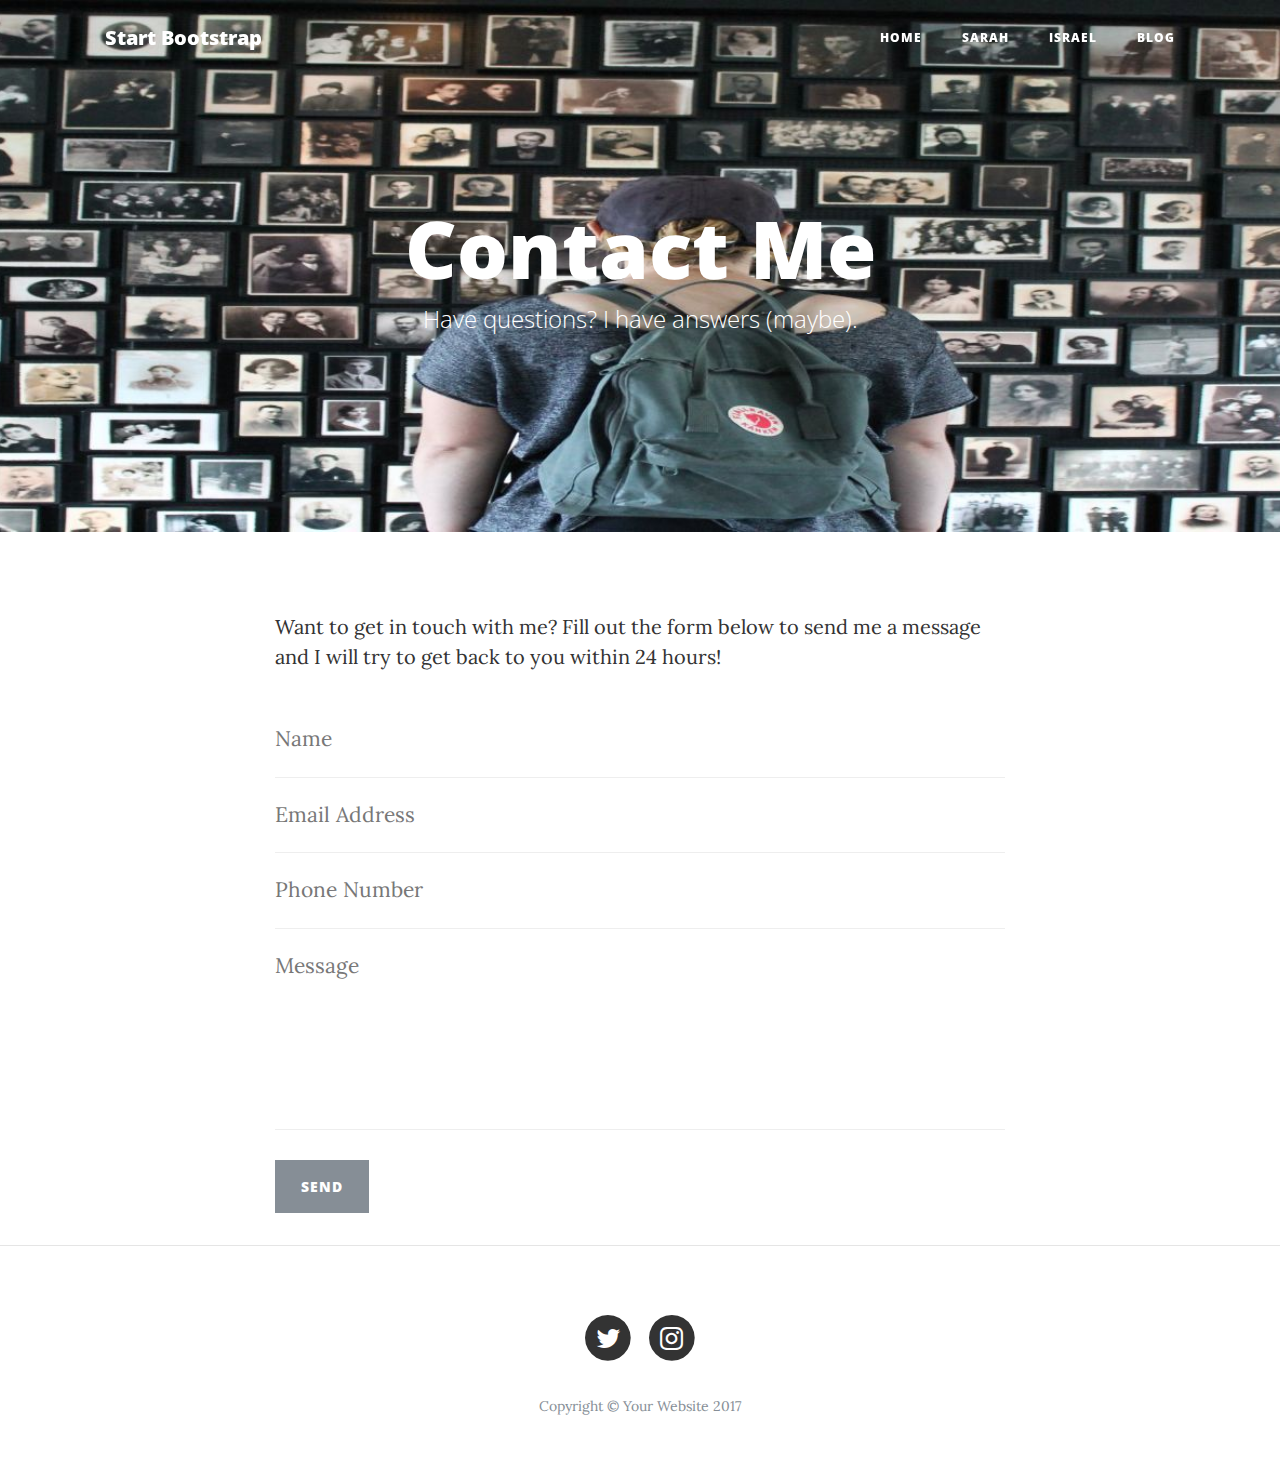
==== blog.html @ 0ae0597a "Update blog.html" ====
<!DOCTYPE html>
<html lang="en">

  <head>

    <meta charset="utf-8">
    <meta name="viewport" content="width=device-width, initial-scale=1, shrink-to-fit=no">
    <meta name="description" content="">
    <meta name="author" content="">

    <title>Blog</title>

    <!-- Bootstrap core CSS -->
    <link href="vendor/bootstrap/css/bootstrap.min.css" rel="stylesheet">

    <!-- Custom fonts for this template -->
    <link href="vendor/font-awesome/css/font-awesome.min.css" rel="stylesheet" type="text/css">
    <link href='https://fonts.googleapis.com/css?family=Lora:400,700,400italic,700italic' rel='stylesheet' type='text/css'>
    <link href='https://fonts.googleapis.com/css?family=Open+Sans:300italic,400italic,600italic,700italic,800italic,400,300,600,700,800' rel='stylesheet' type='text/css'>

    <!-- Custom styles for this template -->
    <link href="css/clean-blog.min.css" rel="stylesheet">

  </head>

  <body>

    <!-- Navigation -->
    <nav class="navbar navbar-expand-lg navbar-light fixed-top" id="mainNav">
      <div class="container">
        <a class="navbar-brand" href="index.html">Start Bootstrap</a>
        <button class="navbar-toggler navbar-toggler-right" type="button" data-toggle="collapse" data-target="#navbarResponsive" aria-controls="navbarResponsive" aria-expanded="false" aria-label="Toggle navigation">
          Menu
          <i class="fa fa-bars"></i>
        </button>
        <div class="collapse navbar-collapse" id="navbarResponsive">
          <ul class="navbar-nav ml-auto">
            <li class="nav-item">
              <a class="nav-link" href="index.html">Home</a>
            </li>
            <li class="nav-item">
              <a class="nav-link" href="sarah.html">Sarah</a>
            </li>
            <li class="nav-item">
              <a class="nav-link" href="israel.html">Israel</a>
            </li>
            <li class="nav-item">
              <a class="nav-link" href="blog.html">Blog</a>
            </li>
          </ul>
        </div>
      </div>
    </nav>

    <!-- Page Header -->
    <header class="masthead" style="background-image: url('img/wallofnames1.jpg')">
      <div class="container">
        <div class="row">
          <div class="col-lg-8 col-md-10 mx-auto">
            <div class="page-heading">
              <h1>Contact Me</h1>
              <span class="subheading">Have questions? I have answers (maybe).</span>
            </div>
          </div>
        </div>
      </div>
    </header>

    <!-- Main Content -->
    <div class="container">
      <div class="row">
        <div class="col-lg-8 col-md-10 mx-auto">
          <p>Want to get in touch with me? Fill out the form below to send me a message and I will try to get back to you within 24 hours!</p>
          <!-- Contact Form - Enter your email address on line 19 of the mail/contact_me.php file to make this form work. -->
          <!-- WARNING: Some web hosts do not allow emails to be sent through forms to common mail hosts like Gmail or Yahoo. It's recommended that you use a private domain email address! -->
          <!-- NOTE: To use the contact form, your site must be on a live web host with PHP! The form will not work locally! -->
          <form name="sentMessage" id="contactForm" novalidate>
            <div class="control-group">
              <div class="form-group floating-label-form-group controls">
                <label>Name</label>
                <input type="text" class="form-control" placeholder="Name" id="name" required data-validation-required-message="Please enter your name.">
                <p class="help-block text-danger"></p>
              </div>
            </div>
            <div class="control-group">
              <div class="form-group floating-label-form-group controls">
                <label>Email Address</label>
                <input type="email" class="form-control" placeholder="Email Address" id="email" required data-validation-required-message="Please enter your email address.">
                <p class="help-block text-danger"></p>
              </div>
            </div>
            <div class="control-group">
              <div class="form-group col-xs-12 floating-label-form-group controls">
                <label>Phone Number</label>
                <input type="tel" class="form-control" placeholder="Phone Number" id="phone" required data-validation-required-message="Please enter your phone number.">
                <p class="help-block text-danger"></p>
              </div>
            </div>
            <div class="control-group">
              <div class="form-group floating-label-form-group controls">
                <label>Message</label>
                <textarea rows="5" class="form-control" placeholder="Message" id="message" required data-validation-required-message="Please enter a message."></textarea>
                <p class="help-block text-danger"></p>
              </div>
            </div>
            <br>
            <div id="success"></div>
            <div class="form-group">
              <button type="submit" class="btn btn-secondary" id="sendMessageButton">Send</button>
            </div>
          </form>
        </div>
      </div>
    </div>

    <hr>

    <!-- Footer -->
    <footer>
      <div class="container">
        <div class="row">
          <div class="col-lg-8 col-md-10 mx-auto">
            <ul class="list-inline text-center">
              <li class="list-inline-item">
                <a href="https://twitter.com/mar3west">
                  <span class="fa-stack fa-lg">
                    <i class="fa fa-circle fa-stack-2x"></i>
                    <i class="fa fa-twitter fa-stack-1x fa-inverse"></i>
                  </span>
                </a>
              </li>

              <li class="list-inline-item">
                <a href="https://www.instagram.com/tamaranth485/?hl=en">
                  <span class="fa-stack fa-lg">
                    <i class="fa fa-circle fa-stack-2x"></i>
                    <i class="fa fa-instagram fa-stack-1x fa-inverse"></i>
</span>
                </a>
              </li>
            </ul>
            <p class="copyright text-muted">Copyright &copy; Your Website 2017</p>
          </div>
        </div>
      </div>
    </footer>

    <!-- Bootstrap core JavaScript -->
    <script src="vendor/jquery/jquery.min.js"></script>
    <script src="vendor/bootstrap/js/bootstrap.bundle.min.js"></script>

    <!-- Contact Form JavaScript -->
    <script src="js/jqBootstrapValidation.js"></script>
    <script src="js/contact_me.js"></script>

    <!-- Custom scripts for this template -->
    <script src="js/clean-blog.min.js"></script>

  </body>

</html>
---- css/clean-blog.min.css ----
/*!
 * Start Bootstrap - Clean Blog v4.0.0-beta.2 (https://startbootstrap.com/template-overviews/clean-blog)
 * Copyright 2013-2017 Start Bootstrap
 * Licensed under MIT (https://github.com/BlackrockDigital/startbootstrap-clean-blog/blob/master/LICENSE)
 */body{font-size:20px;color:#333;font-family:Lora,'Times New Roman',serif}p{line-height:1.5;margin:30px 0}p a{text-decoration:underline}h1,h2,h3,h4,h5,h6{font-weight:800;font-family:'Open Sans','Helvetica Neue',Helvetica,Arial,sans-serif}a{color:#333;-webkit-transition:all .2s;-moz-transition:all .2s;transition:all .2s}a:focus,a:hover{color:#0085a1}a img:focus,a img:hover{cursor:zoom-in}blockquote{font-style:italic;color:#777}.section-heading{font-size:36px;font-weight:700;margin-top:60px}.caption{font-size:14px;font-style:italic;display:block;margin:0;padding:10px;text-align:center;border-bottom-right-radius:5px;border-bottom-left-radius:5px}::-moz-selection{color:#fff;background:#0085a1;text-shadow:none}::selection{color:#fff;background:#0085a1;text-shadow:none}img::selection{color:#fff;background:0 0}img::-moz-selection{color:#fff;background:0 0}body{-webkit-tap-highlight-color:#0085a1}#mainNav{position:absolute;border-bottom:1px solid #eee;background-color:#fff;font-family:'Open Sans','Helvetica Neue',Helvetica,Arial,sans-serif}#mainNav .navbar-brand{font-weight:800;color:#777}#mainNav .navbar-toggler{font-size:12px;font-weight:800;padding:13px;text-transform:uppercase;color:#777}#mainNav .navbar-nav>li.nav-item>a{font-size:12px;font-weight:800;letter-spacing:1px;text-transform:uppercase}@media only screen and (min-width:992px){#mainNav{border-bottom:1px solid transparent;background:0 0}#mainNav .navbar-brand{padding:15px 20px;color:#fff}#mainNav .navbar-brand:focus,#mainNav .navbar-brand:hover{color:rgba(255,255,255,.8)}#mainNav .navbar-nav>li.nav-item>a{padding:15px 20px;color:#fff}#mainNav .navbar-nav>li.nav-item>a:focus,#mainNav .navbar-nav>li.nav-item>a:hover{color:rgba(255,255,255,.8)}}@media only screen and (min-width:1170px){#mainNav{-webkit-transition:background-color .2s;-moz-transition:background-color .2s;transition:background-color .2s;-webkit-transform:translate3d(0,0,0);-moz-transform:translate3d(0,0,0);-ms-transform:translate3d(0,0,0);-o-transform:translate3d(0,0,0);transform:translate3d(0,0,0);-webkit-backface-visibility:hidden}#mainNav.is-fixed{position:fixed;top:-77px;-webkit-transition:-webkit-transform .2s;-moz-transition:-moz-transform .2s;transition:transform .2s;border-bottom:1px solid #fff;background-color:rgba(255,255,255,.9)}#mainNav.is-fixed .navbar-brand{color:#333}#mainNav.is-fixed .navbar-brand:focus,#mainNav.is-fixed .navbar-brand:hover{color:#0085a1}#mainNav.is-fixed .navbar-nav>li.nav-item>a{color:#333}#mainNav.is-fixed .navbar-nav>li.nav-item>a:focus,#mainNav.is-fixed .navbar-nav>li.nav-item>a:hover{color:#0085a1}#mainNav.is-visible{-webkit-transform:translate3d(0,100%,0);-moz-transform:translate3d(0,100%,0);-ms-transform:translate3d(0,100%,0);-o-transform:translate3d(0,100%,0);transform:translate3d(0,100%,0)}}header.masthead{margin-bottom:50px;background:no-repeat center center;background-color:#777;background-attachment:scroll;-webkit-background-size:cover;-moz-background-size:cover;-o-background-size:cover;background-size:cover}header.masthead .page-heading,header.masthead .post-heading,header.masthead .site-heading{padding:200px 0 150px;color:#fff}@media only screen and (min-width:768px){header.masthead .page-heading,header.masthead .post-heading,header.masthead .site-heading{padding:200px 0}}header.masthead .page-heading,header.masthead .site-heading{text-align:center}header.masthead .page-heading h1,header.masthead .site-heading h1{font-size:50px;margin-top:0}header.masthead .page-heading .subheading,header.masthead .site-heading .subheading{font-size:24px;font-weight:300;line-height:1.1;display:block;margin:10px 0 0;font-family:'Open Sans','Helvetica Neue',Helvetica,Arial,sans-serif}@media only screen and (min-width:768px){header.masthead .page-heading h1,header.masthead .site-heading h1{font-size:80px}}header.masthead .post-heading h1{font-size:35px}header.masthead .post-heading .meta,header.masthead .post-heading .subheading{line-height:1.1;display:block}header.masthead .post-heading .subheading{font-size:24px;font-weight:600;margin:10px 0 30px;font-family:'Open Sans','Helvetica Neue',Helvetica,Arial,sans-serif}header.masthead .post-heading .meta{font-size:20px;font-weight:300;font-style:italic;font-family:Lora,'Times New Roman',serif}header.masthead .post-heading .meta a{color:#fff}@media only screen and (min-width:768px){header.masthead .post-heading h1{font-size:55px}header.masthead .post-heading .subheading{font-size:30px}}.post-preview>a{color:#333}.post-preview>a:focus,.post-preview>a:hover{text-decoration:none;color:#0085a1}.post-preview>a>.post-title{font-size:30px;margin-top:30px;margin-bottom:10px}.post-preview>a>.post-subtitle{font-weight:300;margin:0 0 10px}.post-preview>.post-meta{font-size:18px;font-style:italic;margin-top:0;color:#777}.post-preview>.post-meta>a{text-decoration:none;color:#333}.post-preview>.post-meta>a:focus,.post-preview>.post-meta>a:hover{text-decoration:underline;color:#0085a1}@media only screen and (min-width:768px){.post-preview>a>.post-title{font-size:36px}}.floating-label-form-group{font-size:14px;position:relative;margin-bottom:0;padding-bottom:.5em;border-bottom:1px solid #eee}.floating-label-form-group input,.floating-label-form-group textarea{font-size:1.5em;position:relative;z-index:1;padding:0;resize:none;border:none;border-radius:0;background:0 0;box-shadow:none!important;font-family:Lora,'Times New Roman',serif}.floating-label-form-group input::-webkit-input-placeholder,.floating-label-form-group textarea::-webkit-input-placeholder{color:#777;font-family:Lora,'Times New Roman',serif}.floating-label-form-group label{font-size:.85em;line-height:1.764705882em;position:relative;z-index:0;top:2em;display:block;margin:0;-webkit-transition:top .3s ease,opacity .3s ease;-moz-transition:top .3s ease,opacity .3s ease;-ms-transition:top .3s ease,opacity .3s ease;transition:top .3s ease,opacity .3s ease;vertical-align:middle;vertical-align:baseline;opacity:0}.floating-label-form-group .help-block{margin:15px 0}.floating-label-form-group-with-value label{top:0;opacity:1}.floating-label-form-group-with-focus label{color:#0085a1}form .form-group:first-child .floating-label-form-group{border-top:1px solid #eee}footer{padding:50px 0 65px}footer .list-inline{margin:0;padding:0}footer .copyright{font-size:14px;margin-bottom:0;text-align:center}.btn{font-size:14px;font-weight:800;padding:15px 25px;letter-spacing:1px;text-transform:uppercase;border-radius:0;font-family:'Open Sans','Helvetica Neue',Helvetica,Arial,sans-serif}.btn-primary{color:#fff;border-color:#0085a1;background-color:#0085a1}.btn-primary.focus,.btn-primary:focus{color:#fff;border-color:#001c22;background-color:#005b6e}.btn-primary:hover{color:#fff;border-color:#005264;background-color:#005b6e}.btn-primary.active,.btn-primary:active,.open>.btn-primary.dropdown-toggle{color:#fff;border-color:#005264;background-color:#005b6e}.btn-primary.active.focus,.btn-primary.active:focus,.btn-primary.active:hover,.btn-primary:active.focus,.btn-primary:active:focus,.btn-primary:active:hover,.open>.btn-primary.dropdown-toggle.focus,.open>.btn-primary.dropdown-toggle:focus,.open>.btn-primary.dropdown-toggle:hover{color:#fff;border-color:#001c22;background-color:#003d4a}.btn-primary.active,.btn-primary:active,.open>.btn-primary.dropdown-toggle{background-image:none}.btn-primary.disabled.focus,.btn-primary.disabled:focus,.btn-primary.disabled:hover,.btn-primary[disabled].focus,.btn-primary[disabled]:focus,.btn-primary[disabled]:hover,fieldset[disabled] .btn-primary.focus,fieldset[disabled] .btn-primary:focus,fieldset[disabled] .btn-primary:hover{border-color:#0085a1;background-color:#0085a1}.btn-primary .badge{color:#0085a1;background-color:#fff}.btn-lg{font-size:16px;padding:25px 35px}.btn-default:focus,.btn-default:hover{color:#fff;border:1px solid #0085a1;background-color:#0085a1}
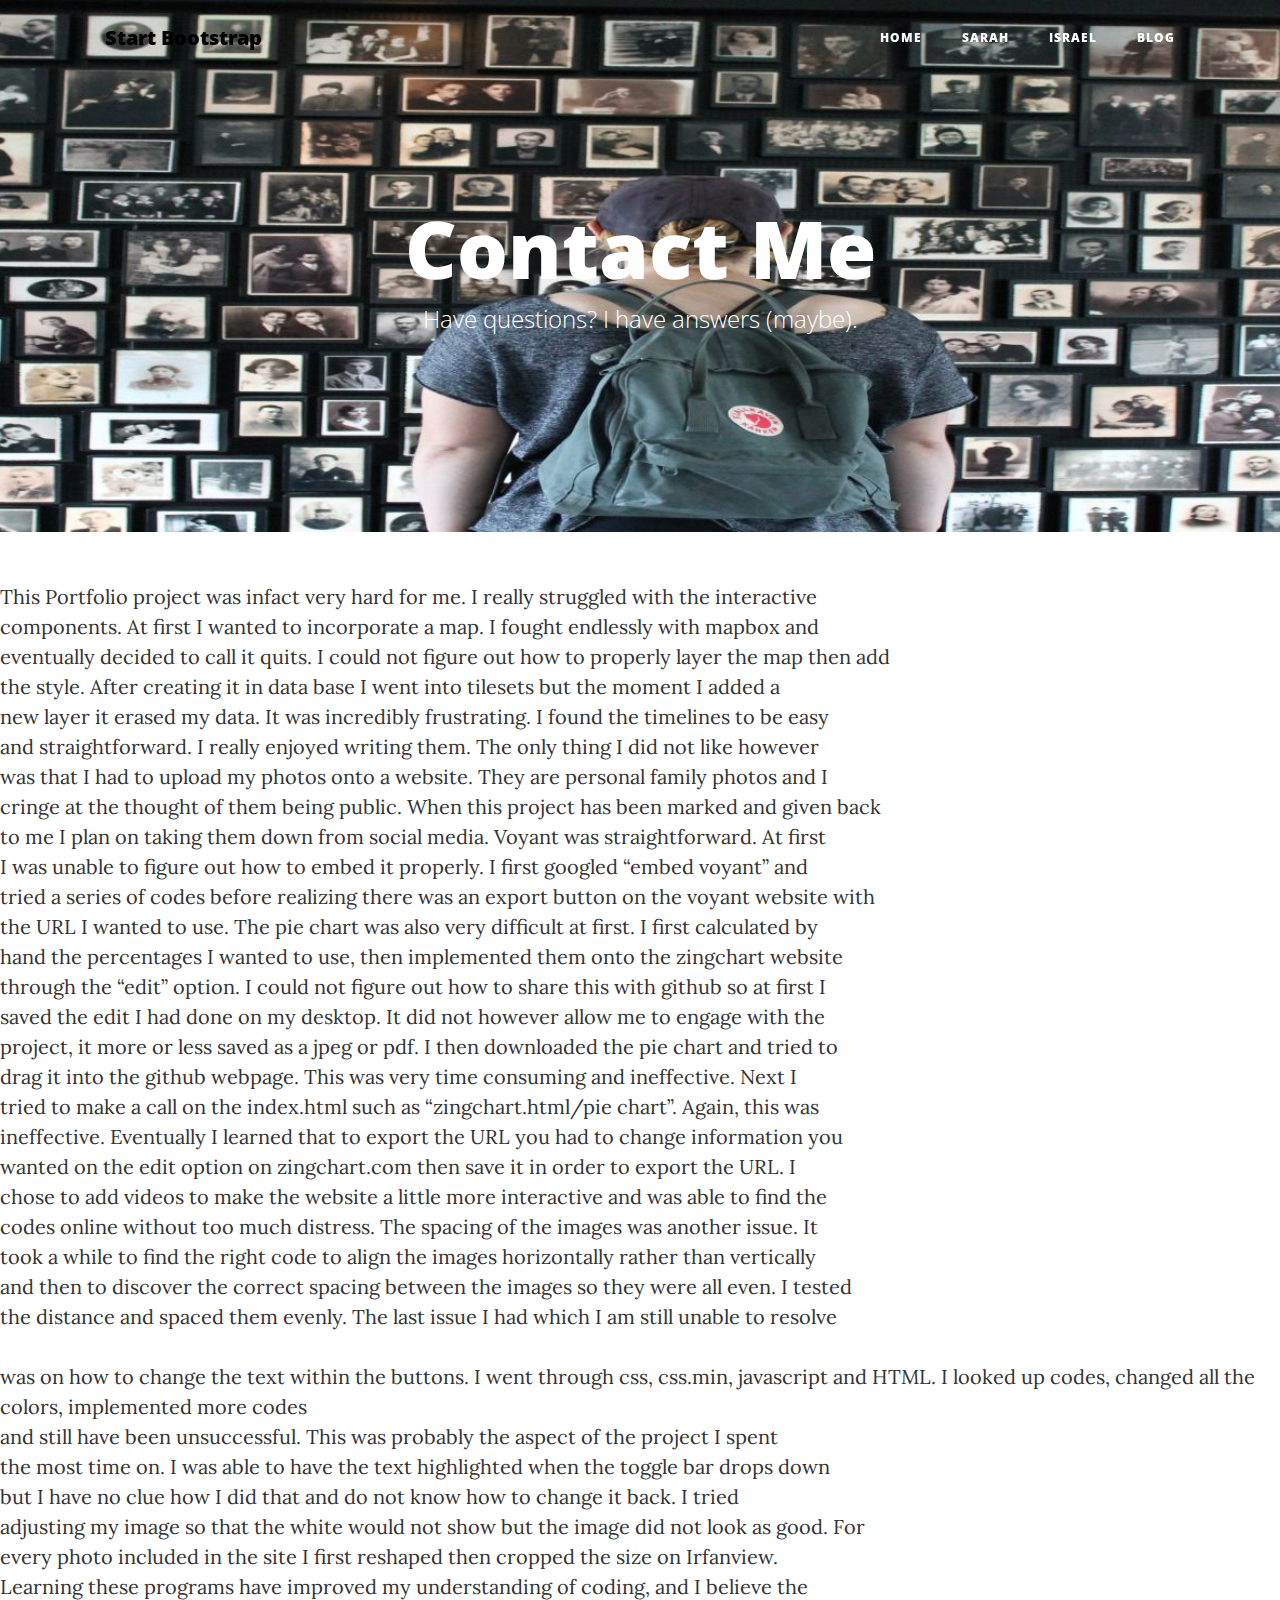
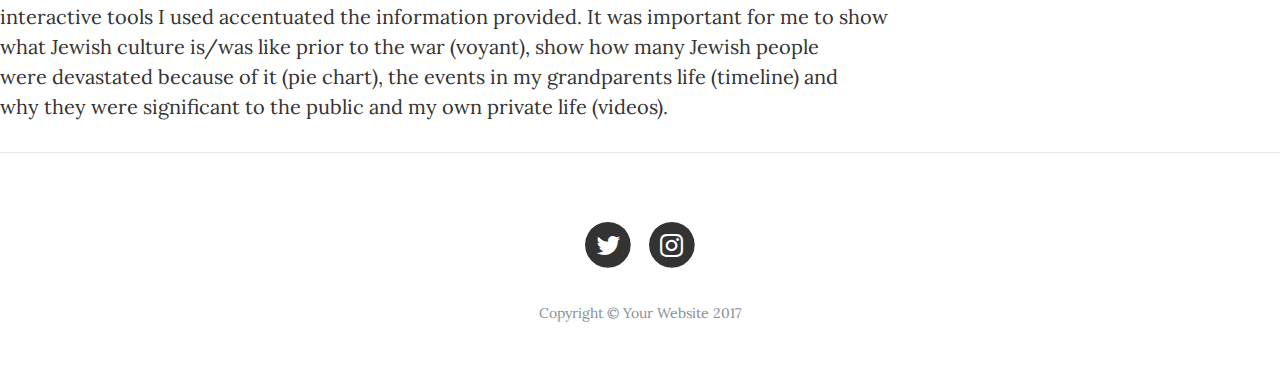
==== commit ae9e98c7: "Update blog.html" ====
--- a/blog.html
+++ b/blog.html
@@ -67,52 +67,9 @@
     </header>
 
     <!-- Main Content -->
-    <div class="container">
-      <div class="row">
-        <div class="col-lg-8 col-md-10 mx-auto">
-          <p>Want to get in touch with me? Fill out the form below to send me a message and I will try to get back to you within 24 hours!</p>
-          <!-- Contact Form - Enter your email address on line 19 of the mail/contact_me.php file to make this form work. -->
-          <!-- WARNING: Some web hosts do not allow emails to be sent through forms to common mail hosts like Gmail or Yahoo. It's recommended that you use a private domain email address! -->
-          <!-- NOTE: To use the contact form, your site must be on a live web host with PHP! The form will not work locally! -->
-          <form name="sentMessage" id="contactForm" novalidate>
-            <div class="control-group">
-              <div class="form-group floating-label-form-group controls">
-                <label>Name</label>
-                <input type="text" class="form-control" placeholder="Name" id="name" required data-validation-required-message="Please enter your name.">
-                <p class="help-block text-danger"></p>
-              </div>
-            </div>
-            <div class="control-group">
-              <div class="form-group floating-label-form-group controls">
-                <label>Email Address</label>
-                <input type="email" class="form-control" placeholder="Email Address" id="email" required data-validation-required-message="Please enter your email address.">
-                <p class="help-block text-danger"></p>
-              </div>
-            </div>
-            <div class="control-group">
-              <div class="form-group col-xs-12 floating-label-form-group controls">
-                <label>Phone Number</label>
-                <input type="tel" class="form-control" placeholder="Phone Number" id="phone" required data-validation-required-message="Please enter your phone number.">
-                <p class="help-block text-danger"></p>
-              </div>
-            </div>
-            <div class="control-group">
-              <div class="form-group floating-label-form-group controls">
-                <label>Message</label>
-                <textarea rows="5" class="form-control" placeholder="Message" id="message" required data-validation-required-message="Please enter a message."></textarea>
-                <p class="help-block text-danger"></p>
-              </div>
-            </div>
-            <br>
-            <div id="success"></div>
-            <div class="form-group">
-              <button type="submit" class="btn btn-secondary" id="sendMessageButton">Send</button>
-            </div>
-          </form>
-        </div>
-      </div>
-    </div>
-
+    <p font style=”calibri;text-align:center”> 
+This Portfolio project was infact very hard for me. I really struggled with the interactive<br /> components. At first I wanted to incorporate a map. I fought endlessly with mapbox and<br /> eventually decided to call it quits. I could not figure out how to properly layer the map then add<br /> the style. After creating it in data base I went into tilesets but the moment I added a <br />new layer it erased my data. It was incredibly frustrating. I found the timelines to be easy <br />and straightforward. I really enjoyed writing them. The only thing I did not like however<br /> was that I had to upload my photos onto a website. They are personal family photos and I <br />cringe at the thought of them being public. When this project has been marked and given back <br />to me I plan on taking them down from social media. Voyant was straightforward. At first <br />I was unable to figure out how to embed it properly. I first googled “embed voyant” and<br /> tried a series of codes before realizing there was an export button on the voyant website with <br />the URL I wanted to use. The pie chart was also very difficult at first. I first calculated by <br />hand the percentages I wanted to use, then implemented them onto the zingchart website <br />through the “edit” option. I could not figure out how to share this with github so at first I <br />saved the edit I had done on my desktop. It did not however allow me to engage with the <br />project, it more or less saved as a jpeg or pdf. I then downloaded the pie chart and tried to<br /> drag it into the github webpage. This was very time consuming and ineffective. Next I <br />tried to make a call on the index.html such as “zingchart.html/pie chart”. Again, this was <br />ineffective. Eventually I learned that to export the URL you had to change information you<br /> wanted on the edit option on zingchart.com then save it in order to export the URL. I <br />chose to add videos to make the website a little more interactive and was able to find the <br />codes online without too much distress. The spacing of the images was another issue. It <br />took a while to find the right code to align the images horizontally rather than vertically<br /> and then to discover the correct spacing between the images so they were all even. I tested <br />the distance and spaced them evenly. The last issue I had which I am still unable to resolve<br /><br /> was on how to change the text within the buttons. I went through css, css.min, javascript and HTML. I looked up codes, changed all the colors, implemented more codes<br /> and still have been unsuccessful. This was probably the aspect of the project I spent <br />the most time on. I was able to have the text highlighted when the toggle bar drops down<br /> but I have no clue how I did that and do not know how to change it back. I tried<br /> adjusting my image so that the white would not show but the image did not look as good. For <br />every photo included in the site I first reshaped then cropped the size on Irfanview. <br />Learning these programs have improved my understanding of coding, and I believe the <br />interactive tools I used accentuated the information provided. It was important for me to show <br />what Jewish culture is/was like prior to the war (voyant), show how many Jewish people <br />were devastated because of it (pie chart), the events in my grandparents life (timeline) and <br />why they were significant to the public and my own private life (videos). 
+    </p>
     <hr>
 
     <!-- Footer -->
--- a/css/clean-blog.min.css
+++ b/css/clean-blog.min.css
@@ -2,4 +2,56 @@
  * Start Bootstrap - Clean Blog v4.0.0-beta.2 (https://startbootstrap.com/template-overviews/clean-blog)
  * Copyright 2013-2017 Start Bootstrap
  * Licensed under MIT (https://github.com/BlackrockDigital/startbootstrap-clean-blog/blob/master/LICENSE)
- */body{font-size:20px;color:#333;font-family:Lora,'Times New Roman',serif}p{line-height:1.5;margin:30px 0}p a{text-decoration:underline}h1,h2,h3,h4,h5,h6{font-weight:800;font-family:'Open Sans','Helvetica Neue',Helvetica,Arial,sans-serif}a{color:#333;-webkit-transition:all .2s;-moz-transition:all .2s;transition:all .2s}a:focus,a:hover{color:#0085a1}a img:focus,a img:hover{cursor:zoom-in}blockquote{font-style:italic;color:#777}.section-heading{font-size:36px;font-weight:700;margin-top:60px}.caption{font-size:14px;font-style:italic;display:block;margin:0;padding:10px;text-align:center;border-bottom-right-radius:5px;border-bottom-left-radius:5px}::-moz-selection{color:#fff;background:#0085a1;text-shadow:none}::selection{color:#fff;background:#0085a1;text-shadow:none}img::selection{color:#fff;background:0 0}img::-moz-selection{color:#fff;background:0 0}body{-webkit-tap-highlight-color:#0085a1}#mainNav{position:absolute;border-bottom:1px solid #eee;background-color:#fff;font-family:'Open Sans','Helvetica Neue',Helvetica,Arial,sans-serif}#mainNav .navbar-brand{font-weight:800;color:#777}#mainNav .navbar-toggler{font-size:12px;font-weight:800;padding:13px;text-transform:uppercase;color:#777}#mainNav .navbar-nav>li.nav-item>a{font-size:12px;font-weight:800;letter-spacing:1px;text-transform:uppercase}@media only screen and (min-width:992px){#mainNav{border-bottom:1px solid transparent;background:0 0}#mainNav .navbar-brand{padding:15px 20px;color:#fff}#mainNav .navbar-brand:focus,#mainNav .navbar-brand:hover{color:rgba(255,255,255,.8)}#mainNav .navbar-nav>li.nav-item>a{padding:15px 20px;color:#fff}#mainNav .navbar-nav>li.nav-item>a:focus,#mainNav .navbar-nav>li.nav-item>a:hover{color:rgba(255,255,255,.8)}}@media only screen and (min-width:1170px){#mainNav{-webkit-transition:background-color .2s;-moz-transition:background-color .2s;transition:background-color .2s;-webkit-transform:translate3d(0,0,0);-moz-transform:translate3d(0,0,0);-ms-transform:translate3d(0,0,0);-o-transform:translate3d(0,0,0);transform:translate3d(0,0,0);-webkit-backface-visibility:hidden}#mainNav.is-fixed{position:fixed;top:-77px;-webkit-transition:-webkit-transform .2s;-moz-transition:-moz-transform .2s;transition:transform .2s;border-bottom:1px solid #fff;background-color:rgba(255,255,255,.9)}#mainNav.is-fixed .navbar-brand{color:#333}#mainNav.is-fixed .navbar-brand:focus,#mainNav.is-fixed .navbar-brand:hover{color:#0085a1}#mainNav.is-fixed .navbar-nav>li.nav-item>a{color:#333}#mainNav.is-fixed .navbar-nav>li.nav-item>a:focus,#mainNav.is-fixed .navbar-nav>li.nav-item>a:hover{color:#0085a1}#mainNav.is-visible{-webkit-transform:translate3d(0,100%,0);-moz-transform:translate3d(0,100%,0);-ms-transform:translate3d(0,100%,0);-o-transform:translate3d(0,100%,0);transform:translate3d(0,100%,0)}}header.masthead{margin-bottom:50px;background:no-repeat center center;background-color:#777;background-attachment:scroll;-webkit-background-size:cover;-moz-background-size:cover;-o-background-size:cover;background-size:cover}header.masthead .page-heading,header.masthead .post-heading,header.masthead .site-heading{padding:200px 0 150px;color:#fff}@media only screen and (min-width:768px){header.masthead .page-heading,header.masthead .post-heading,header.masthead .site-heading{padding:200px 0}}header.masthead .page-heading,header.masthead .site-heading{text-align:center}header.masthead .page-heading h1,header.masthead .site-heading h1{font-size:50px;margin-top:0}header.masthead .page-heading .subheading,header.masthead .site-heading .subheading{font-size:24px;font-weight:300;line-height:1.1;display:block;margin:10px 0 0;font-family:'Open Sans','Helvetica Neue',Helvetica,Arial,sans-serif}@media only screen and (min-width:768px){header.masthead .page-heading h1,header.masthead .site-heading h1{font-size:80px}}header.masthead .post-heading h1{font-size:35px}header.masthead .post-heading .meta,header.masthead .post-heading .subheading{line-height:1.1;display:block}header.masthead .post-heading .subheading{font-size:24px;font-weight:600;margin:10px 0 30px;font-family:'Open Sans','Helvetica Neue',Helvetica,Arial,sans-serif}header.masthead .post-heading .meta{font-size:20px;font-weight:300;font-style:italic;font-family:Lora,'Times New Roman',serif}header.masthead .post-heading .meta a{color:#fff}@media only screen and (min-width:768px){header.masthead .post-heading h1{font-size:55px}header.masthead .post-heading .subheading{font-size:30px}}.post-preview>a{color:#333}.post-preview>a:focus,.post-preview>a:hover{text-decoration:none;color:#0085a1}.post-preview>a>.post-title{font-size:30px;margin-top:30px;margin-bottom:10px}.post-preview>a>.post-subtitle{font-weight:300;margin:0 0 10px}.post-preview>.post-meta{font-size:18px;font-style:italic;margin-top:0;color:#777}.post-preview>.post-meta>a{text-decoration:none;color:#333}.post-preview>.post-meta>a:focus,.post-preview>.post-meta>a:hover{text-decoration:underline;color:#0085a1}@media only screen and (min-width:768px){.post-preview>a>.post-title{font-size:36px}}.floating-label-form-group{font-size:14px;position:relative;margin-bottom:0;padding-bottom:.5em;border-bottom:1px solid #eee}.floating-label-form-group input,.floating-label-form-group textarea{font-size:1.5em;position:relative;z-index:1;padding:0;resize:none;border:none;border-radius:0;background:0 0;box-shadow:none!important;font-family:Lora,'Times New Roman',serif}.floating-label-form-group input::-webkit-input-placeholder,.floating-label-form-group textarea::-webkit-input-placeholder{color:#777;font-family:Lora,'Times New Roman',serif}.floating-label-form-group label{font-size:.85em;line-height:1.764705882em;position:relative;z-index:0;top:2em;display:block;margin:0;-webkit-transition:top .3s ease,opacity .3s ease;-moz-transition:top .3s ease,opacity .3s ease;-ms-transition:top .3s ease,opacity .3s ease;transition:top .3s ease,opacity .3s ease;vertical-align:middle;vertical-align:baseline;opacity:0}.floating-label-form-group .help-block{margin:15px 0}.floating-label-form-group-with-value label{top:0;opacity:1}.floating-label-form-group-with-focus label{color:#0085a1}form .form-group:first-child .floating-label-form-group{border-top:1px solid #eee}footer{padding:50px 0 65px}footer .list-inline{margin:0;padding:0}footer .copyright{font-size:14px;margin-bottom:0;text-align:center}.btn{font-size:14px;font-weight:800;padding:15px 25px;letter-spacing:1px;text-transform:uppercase;border-radius:0;font-family:'Open Sans','Helvetica Neue',Helvetica,Arial,sans-serif}.btn-primary{color:#fff;border-color:#0085a1;background-color:#0085a1}.btn-primary.focus,.btn-primary:focus{color:#fff;border-color:#001c22;background-color:#005b6e}.btn-primary:hover{color:#fff;border-color:#005264;background-color:#005b6e}.btn-primary.active,.btn-primary:active,.open>.btn-primary.dropdown-toggle{color:#fff;border-color:#005264;background-color:#005b6e}.btn-primary.active.focus,.btn-primary.active:focus,.btn-primary.active:hover,.btn-primary:active.focus,.btn-primary:active:focus,.btn-primary:active:hover,.open>.btn-primary.dropdown-toggle.focus,.open>.btn-primary.dropdown-toggle:focus,.open>.btn-primary.dropdown-toggle:hover{color:#fff;border-color:#001c22;background-color:#003d4a}.btn-primary.active,.btn-primary:active,.open>.btn-primary.dropdown-toggle{background-image:none}.btn-primary.disabled.focus,.btn-primary.disabled:focus,.btn-primary.disabled:hover,.btn-primary[disabled].focus,.btn-primary[disabled]:focus,.btn-primary[disabled]:hover,fieldset[disabled] .btn-primary.focus,fieldset[disabled] .btn-primary:focus,fieldset[disabled] .btn-primary:hover{border-color:#0085a1;background-color:#0085a1}.btn-primary .badge{color:#0085a1;background-color:#fff}.btn-lg{font-size:16px;padding:25px 35px}.btn-default:focus,.btn-default:hover{color:#fff;border:1px solid #0085a1;background-color:#0085a1}
+ */body{font-size:20px;color:#333;font-family:Lora,'Times New Roman',serif}
+p{line-height:1.5;margin:30px 0}
+p a{text-decoration:underline}h1,h2,h3,h4,h5,h6{font-weight:800;font-family:'Open Sans','Helvetica Neue',Helvetica,Arial,sans-serif}
+a{color:#333;-webkit-transition:all .2s;-moz-transition:all .2s;transition:all .2s}
+a:focus,a:hover{color:black}a img:focus,a img:hover{cursor:zoom-in}blockquote{font-style:italic;color:#777}
+.section-heading{font-size:36px;font-weight:700;margin-top:60px}
+.caption{font-size:14px;font-style:italic;display:block;margin:0;padding:10px;text-align:center;border-bottom-right-radius:5px;border-bottom-left-radius:5px}
+::-moz-selection{color:black;background:#0085a1;text-shadow:none}
+::selection{color:black;background:#0085a1;text-shadow:none}
+img::selection{color:black;background:0 0}
+img::-moz-selection{color:black;background:0 0}
+body{-webkit-tap-highlight-color:#0085a1}
+#mainNav{position:absolute;border-bottom:1px solid #eee;background-color:#fff;font-family:'Open Sans','Helvetica Neue',Helvetica,Arial,sans-serif}
+#mainNav .navbar-brand{font-weight:800;color:#777}
+#mainNav .navbar-toggler{font-size:12px;font-weight:800;padding:13px;text-transform:uppercase;color:black}
+#mainNav .navbar-nav>li.nav-item>a{font-size:12px;font-weight:800;letter-spacing:1px;text-transform:uppercase}
+@media only screen and (min-width:992px){#mainNav{border-bottom:1px solid transparent;background:0 0}#mainNav .navbar-brand{padding:15px 20px;color:black}#mainNav 
+  .navbar-brand:focus,#mainNav .navbar-brand:hover{color:rgba(255,255,255,.8)}
+  #mainNav .navbar-nav>li.nav-item>a{padding:15px 20px;color:#fff}#mainNav 
+  .navbar-nav>li.nav-item>a:focus,#mainNav .navbar-nav>li.nav-item>a:hover{color:rgba(255,255,255,.8)}}
+@media only screen and (min-width:1170px){#mainNav{-webkit-transition:background-color .2s;-moz-transition:background-color .2s;transition:background-color .2s;-webkit-transform:translate3d(0,0,0);-moz-transform:translate3d(0,0,0);-ms-transform:translate3d(0,0,0);-o-transform:translate3d(0,0,0);transform:translate3d(0,0,0);-webkit-backface-visibility:hidden}
+  #mainNav.is-fixed{position:fixed;top:-77px;-webkit-transition:-webkit-transform .2s;-moz-transition:-moz-transform .2s;transition:transform .2s;border-bottom:1px solid #fff;background-color:rgba(255,255,255,.9)}
+  #mainNav.is-fixed .navbar-brand{color:#333}#mainNav.is-fixed .navbar-brand:focus,#mainNav.is-fixed .navbar-brand:hover{color:#0085a1}
+  #mainNav.is-fixed .navbar-nav>li.nav-item>a{color:#333}
+  #mainNav.is-fixed .navbar-nav>li.nav-item>a:focus,#mainNav.is-fixed .navbar-nav>li.nav-item>a:hover{color:#0085a1}
+  #mainNav.is-visible{-webkit-transform:translate3d(0,100%,0);-moz-transform:translate3d(0,100%,0);-ms-transform:translate3d(0,100%,0);-o-transform:translate3d(0,100%,0);transform:translate3d(0,100%,0)}}
+header.masthead{margin-bottom:50px;background:no-repeat center center;background-color:#777;background-attachment:scroll;-webkit-background-size:cover;-moz-background-size:cover;-o-background-size:cover;background-size:cover}
+header.masthead .page-heading,header.masthead .post-heading,header.masthead .site-heading{padding:200px 0 150px;color:#fff}
+@media only screen and (min-width:768px){header.masthead .page-heading,header.masthead .post-heading,header.masthead .site-heading{padding:200px 0}}
+header.masthead .page-heading,header.masthead .site-heading{text-align:center}
+header.masthead .page-heading h1,header.masthead .site-heading h1{font-size:50px;margin-top:0}header.masthead .page-heading .subheading,header.masthead .site-heading .subheading{font-size:24px;font-weight:300;line-height:1.1;display:block;margin:10px 0 0;font-family:'Open Sans','Helvetica Neue',Helvetica,Arial,sans-serif}
+@media only screen and (min-width:768px){header.masthead .page-heading h1,header.masthead .site-heading h1{font-size:80px}}
+header.masthead .post-heading h1{font-size:35px}
+header.masthead .post-heading .meta,header.masthead .post-heading .subheading{line-height:1.1;display:block}
+header.masthead .post-heading .subheading{font-size:24px;font-weight:600;margin:10px 0 30px;font-family:'Open Sans','Helvetica Neue',Helvetica,Arial,sans-serif}
+header.masthead .post-heading .meta{font-size:20px;font-weight:300;font-style:italic;font-family:Lora,'Times New Roman',serif}
+header.masthead .post-heading .meta a{color:#fff}
+@media only screen and (min-width:768px){header.masthead .post-heading h1{font-size:55px}header.masthead .post-heading .subheading{font-size:30px}}
+.post-preview>a{color:#333}.post-preview>a:focus,.post-preview>a:hover{text-decoration:none;color:#0085a1}
+.post-preview>a>.post-title{font-size:30px;margin-top:30px;margin-bottom:10px}
+.post-preview>a>.post-subtitle{font-weight:300;margin:0 0 10px}
+.post-preview>.post-meta{font-size:18px;font-style:italic;margin-top:0;color:#777}
+.post-preview>.post-meta>a{text-decoration:none;color:#333}.post-preview>.post-meta>a:focus,.post-preview>.post-meta>a:hover{text-decoration:underline;color:#0085a1}
+@media only screen and (min-width:768px){.post-preview>a>.post-title{font-size:36px}}
+.floating-label-form-group{font-size:14px;position:relative;margin-bottom:0;padding-bottom:.5em;border-bottom:1px solid #eee}
+.floating-label-form-group input,.floating-label-form-group textarea{font-size:1.5em;position:relative;z-index:1;padding:0;resize:none;border:none;border-radius:0;background:0 0;box-shadow:none!important;font-family:Lora,'Times New Roman',serif}
+.floating-label-form-group input::-webkit-input-placeholder,.floating-label-form-group textarea::-webkit-input-placeholder{color:#777;font-family:Lora,'Times New Roman',serif}
+.floating-label-form-group label{font-size:.85em;line-height:1.764705882em;position:relative;z-index:0;top:2em;display:block;margin:0;-webkit-transition:top .3s ease,opacity .3s ease;-moz-transition:top .3s ease,opacity .3s ease;-ms-transition:top .3s ease,opacity .3s ease;transition:top .3s ease,opacity .3s ease;vertical-align:middle;vertical-align:baseline;opacity:0}
+.floating-label-form-group .help-block{margin:15px 0}.floating-label-form-group-with-value label{top:0;opacity:1}
+.floating-label-form-group-with-focus label{color:#0085a1}
+form .form-group:first-child .floating-label-form-group{border-top:1px solid #eee}footer{padding:50px 0 65px}footer
+.list-inline{margin:0;padding:0}footer .copyright{font-size:14px;margin-bottom:0;text-align:center}
+.btn{font-size:14px;font-weight:800;padding:15px 25px;letter-spacing:1px;text-transform:uppercase;border-radius:0;font-family:'Open Sans','Helvetica Neue',Helvetica,Arial,sans-serif}.btn-primary{color:black;border-color:#0085a1;background-color:#0085a1}.btn-primary.focus,.btn-primary:focus{color:black;border-color:#001c22;background-color:#005b6e}.btn-primary:hover{color:black;border-color:#005264;background-color:#005b6e}.btn-primary.active,.btn-primary:active,.open>.btn-primary.dropdown-toggle{color:black;border-color:#005264;background-color:#005b6e}.btn-primary.active.focus,.btn-primary.active:focus,.btn-primary.active:hover,.btn-primary:active.focus,.btn-primary:active:focus,.btn-primary:active:hover,.open>.btn-primary.dropdown-toggle.focus,.open>.btn-primary.dropdown-toggle:focus,.open>.btn-primary.dropdown-toggle:hover{color:black;border-color:#001c22;background-color:#003d4a}.btn-primary.active,.btn-primary:active,.open>.btn-primary.dropdown-toggle{background-image:none}.btn-primary.disabled.focus,.btn-primary.disabled:focus,.btn-primary.disabled:hover,.btn-primary[disabled].focus,.btn-primary[disabled]:focus,.btn-primary[disabled]:hover,fieldset[disabled] .btn-primary.focus,fieldset[disabled] .btn-primary:focus,fieldset[disabled] .btn-primary:hover{border-color:#0085a1;background-color:#0085a1}.btn-primary .badge{color:#0085a1;background-color:black;}.btn-lg{color:black;font-size:16px;padding:25px 35px}.btn-default:focus,.btn-default:hover{color:black;border:1px solid #0085a1;background-color:#0085a1}
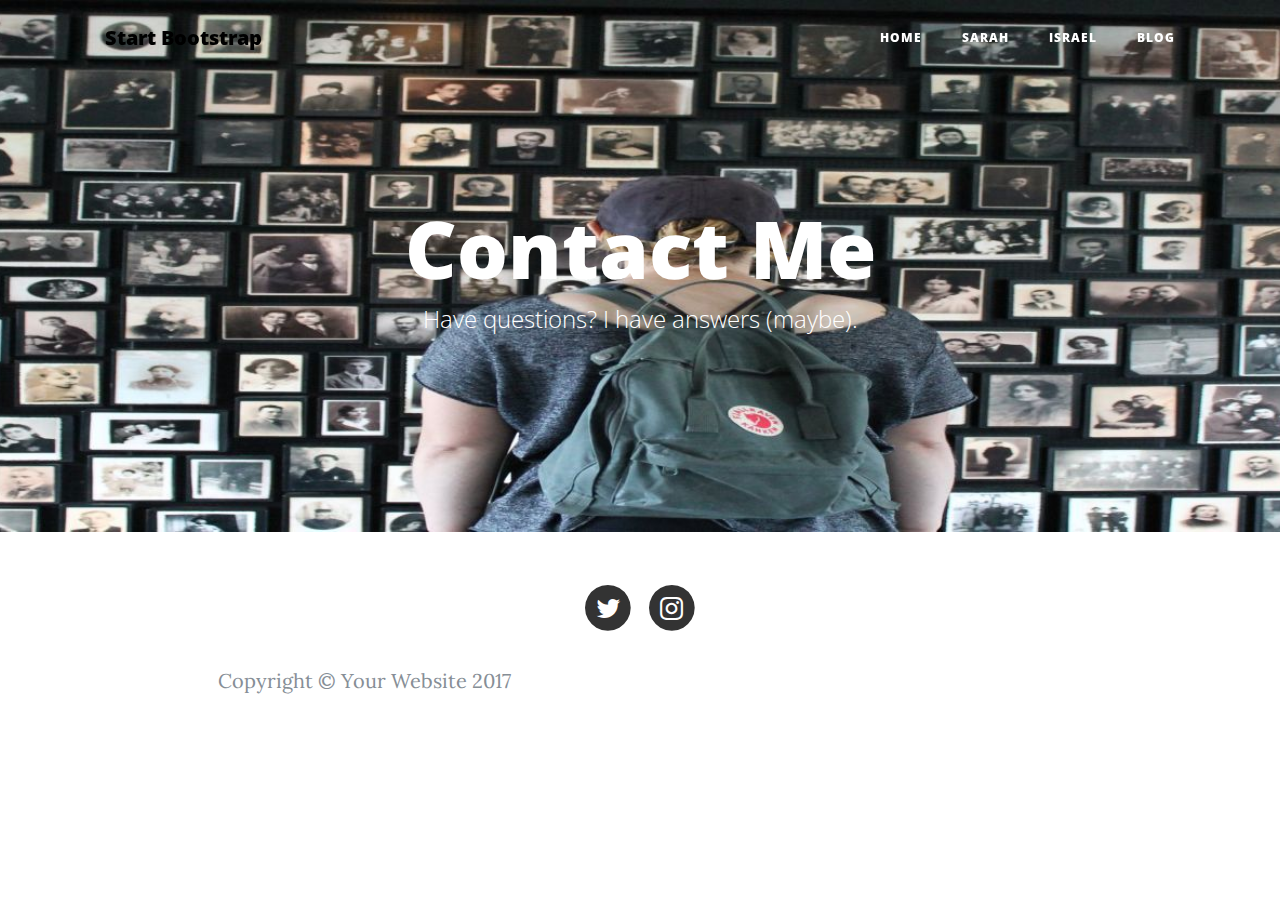
==== commit 3f023722: "Update blog.html" ====
--- a/blog.html
+++ b/blog.html
@@ -67,8 +67,8 @@
     </header>
 
     <!-- Main Content -->
-    <p font style=”calibri;text-align:center”> 
-This Portfolio project was infact very hard for me. I really struggled with the interactive<br /> components. At first I wanted to incorporate a map. I fought endlessly with mapbox and<br /> eventually decided to call it quits. I could not figure out how to properly layer the map then add<br /> the style. After creating it in data base I went into tilesets but the moment I added a <br />new layer it erased my data. It was incredibly frustrating. I found the timelines to be easy <br />and straightforward. I really enjoyed writing them. The only thing I did not like however<br /> was that I had to upload my photos onto a website. They are personal family photos and I <br />cringe at the thought of them being public. When this project has been marked and given back <br />to me I plan on taking them down from social media. Voyant was straightforward. At first <br />I was unable to figure out how to embed it properly. I first googled “embed voyant” and<br /> tried a series of codes before realizing there was an export button on the voyant website with <br />the URL I wanted to use. The pie chart was also very difficult at first. I first calculated by <br />hand the percentages I wanted to use, then implemented them onto the zingchart website <br />through the “edit” option. I could not figure out how to share this with github so at first I <br />saved the edit I had done on my desktop. It did not however allow me to engage with the <br />project, it more or less saved as a jpeg or pdf. I then downloaded the pie chart and tried to<br /> drag it into the github webpage. This was very time consuming and ineffective. Next I <br />tried to make a call on the index.html such as “zingchart.html/pie chart”. Again, this was <br />ineffective. Eventually I learned that to export the URL you had to change information you<br /> wanted on the edit option on zingchart.com then save it in order to export the URL. I <br />chose to add videos to make the website a little more interactive and was able to find the <br />codes online without too much distress. The spacing of the images was another issue. It <br />took a while to find the right code to align the images horizontally rather than vertically<br /> and then to discover the correct spacing between the images so they were all even. I tested <br />the distance and spaced them evenly. The last issue I had which I am still unable to resolve<br /><br /> was on how to change the text within the buttons. I went through css, css.min, javascript and HTML. I looked up codes, changed all the colors, implemented more codes<br /> and still have been unsuccessful. This was probably the aspect of the project I spent <br />the most time on. I was able to have the text highlighted when the toggle bar drops down<br /> but I have no clue how I did that and do not know how to change it back. I tried<br /> adjusting my image so that the white would not show but the image did not look as good. For <br />every photo included in the site I first reshaped then cropped the size on Irfanview. <br />Learning these programs have improved my understanding of coding, and I believe the <br />interactive tools I used accentuated the information provided. It was important for me to show <br />what Jewish culture is/was like prior to the war (voyant), show how many Jewish people <br />were devastated because of it (pie chart), the events in my grandparents life (timeline) and <br />why they were significant to the public and my own private life (videos). 
+    <p font style="calibri;text-align:center”;> 
+This Portfolio project was infact very hard for me. I really struggled with the interactive<br /> components. At first I wanted to incorporate a map. I fought endlessly with mapbox and<br /> eventually decided to call it quits. I could not figure out how to properly layer the map then add<br /> the style. After creating it in data base I went into tilesets but the moment I added a <br />new layer it erased my data. It was incredibly frustrating. I found the timelines to be easy <br />and straightforward. I really enjoyed writing them. The only thing I did not like however<br /> was that I had to upload my photos onto a website. They are personal family photos and I <br />cringe at the thought of them being public. When this project has been marked and given back <br />to me I plan on taking them down from social media. Voyant was straightforward. At first <br />I was unable to figure out how to embed it properly. I first googled “embed voyant” and<br /> tried a series of codes before realizing there was an export button on the voyant website with <br />the URL I wanted to use. The pie chart was also very difficult at first. I first calculated by <br />hand the percentages I wanted to use, then implemented them onto the zingchart website <br />through the “edit” option. I could not figure out how to share this with github so at first I <br />saved the edit I had done on my desktop. It did not however allow me to engage with the <br />project, it more or less saved as a jpeg or pdf. I then downloaded the pie chart and tried to<br /> drag it into the github webpage. This was very time consuming and ineffective. Next I <br />tried to make a call on the index.html such as “zingchart.html/pie chart”. Again, this was <br />ineffective. Eventually I learned that to export the URL you had to change information you<br /> wanted on the edit option on zingchart.com then save it in order to export the URL. I <br />chose to add videos to make the website a little more interactive and was able to find the <br />codes online without too much distress. The spacing of the images was another issue. It <br />took a while to find the right code to align the images horizontally rather than vertically<br /> and then to discover the correct spacing between the images so they were all even. I tested <br />the distance and spaced them evenly. The last issue I had which I am still unable to resolve<br /> was on how to change the text within the buttons. I went through css, css.min, javascript and HTML. <br />I looked up codes, changed all the colors, implemented more codes<br /> and still have been unsuccessful. This was probably the aspect of the project I spent <br />the most time on. I was able to have the text highlighted when the toggle bar drops down<br /> but I have no clue how I did that and do not know how to change it back. I tried<br /> adjusting my image so that the white would not show but the image did not look as good. For <br />every photo included in the site I first reshaped then cropped the size on Irfanview. <br />Learning these programs have improved my understanding of coding, and I believe the <br />interactive tools I used accentuated the information provided. It was important for me to show <br />what Jewish culture is/was like prior to the war (voyant), show how many Jewish people <br />were devastated because of it (pie chart), the events in my grandparents life (timeline) and <br />why they were significant to the public and my own private life (videos). 
     </p>
     <hr>
 
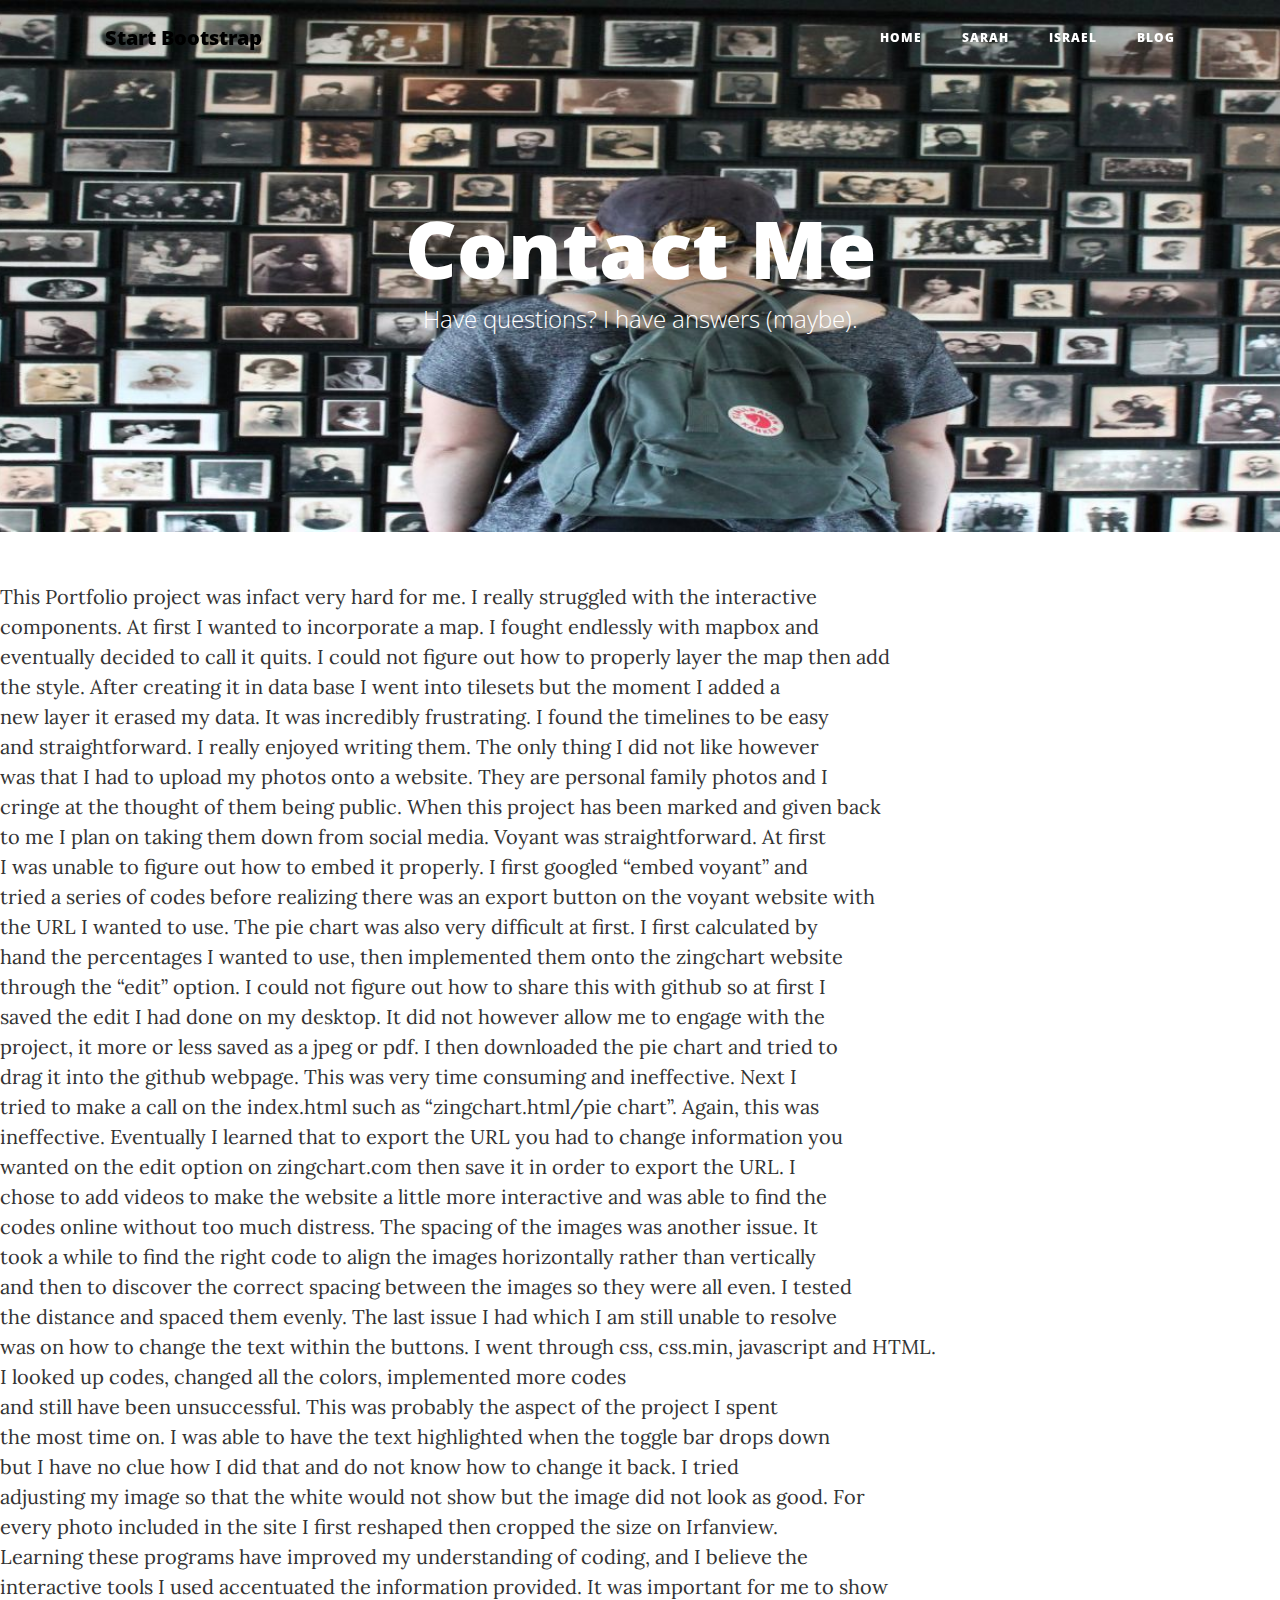
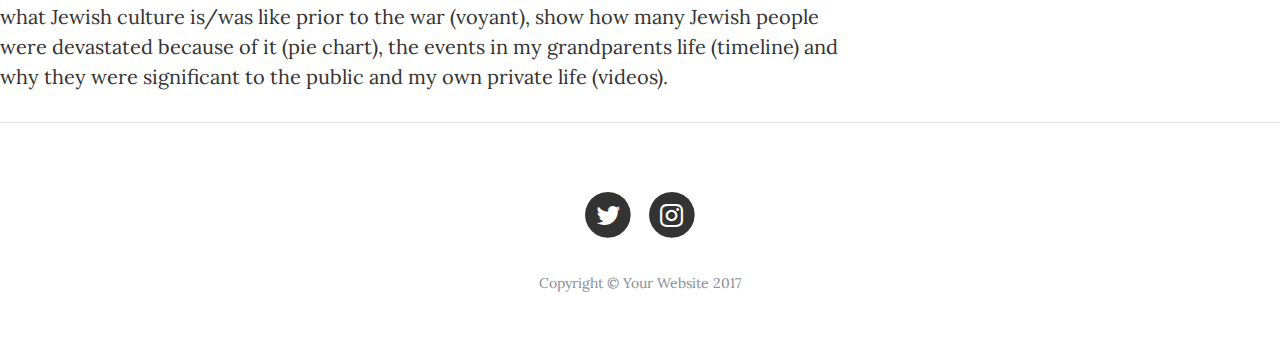
==== commit d94e192b: "Update blog.html" ====
--- a/blog.html
+++ b/blog.html
@@ -67,7 +67,7 @@
     </header>
 
     <!-- Main Content -->
-    <p font style="calibri;text-align:center”;> 
+    <p font style="calibri";"text-align:center”;> 
 This Portfolio project was infact very hard for me. I really struggled with the interactive<br /> components. At first I wanted to incorporate a map. I fought endlessly with mapbox and<br /> eventually decided to call it quits. I could not figure out how to properly layer the map then add<br /> the style. After creating it in data base I went into tilesets but the moment I added a <br />new layer it erased my data. It was incredibly frustrating. I found the timelines to be easy <br />and straightforward. I really enjoyed writing them. The only thing I did not like however<br /> was that I had to upload my photos onto a website. They are personal family photos and I <br />cringe at the thought of them being public. When this project has been marked and given back <br />to me I plan on taking them down from social media. Voyant was straightforward. At first <br />I was unable to figure out how to embed it properly. I first googled “embed voyant” and<br /> tried a series of codes before realizing there was an export button on the voyant website with <br />the URL I wanted to use. The pie chart was also very difficult at first. I first calculated by <br />hand the percentages I wanted to use, then implemented them onto the zingchart website <br />through the “edit” option. I could not figure out how to share this with github so at first I <br />saved the edit I had done on my desktop. It did not however allow me to engage with the <br />project, it more or less saved as a jpeg or pdf. I then downloaded the pie chart and tried to<br /> drag it into the github webpage. This was very time consuming and ineffective. Next I <br />tried to make a call on the index.html such as “zingchart.html/pie chart”. Again, this was <br />ineffective. Eventually I learned that to export the URL you had to change information you<br /> wanted on the edit option on zingchart.com then save it in order to export the URL. I <br />chose to add videos to make the website a little more interactive and was able to find the <br />codes online without too much distress. The spacing of the images was another issue. It <br />took a while to find the right code to align the images horizontally rather than vertically<br /> and then to discover the correct spacing between the images so they were all even. I tested <br />the distance and spaced them evenly. The last issue I had which I am still unable to resolve<br /> was on how to change the text within the buttons. I went through css, css.min, javascript and HTML. <br />I looked up codes, changed all the colors, implemented more codes<br /> and still have been unsuccessful. This was probably the aspect of the project I spent <br />the most time on. I was able to have the text highlighted when the toggle bar drops down<br /> but I have no clue how I did that and do not know how to change it back. I tried<br /> adjusting my image so that the white would not show but the image did not look as good. For <br />every photo included in the site I first reshaped then cropped the size on Irfanview. <br />Learning these programs have improved my understanding of coding, and I believe the <br />interactive tools I used accentuated the information provided. It was important for me to show <br />what Jewish culture is/was like prior to the war (voyant), show how many Jewish people <br />were devastated because of it (pie chart), the events in my grandparents life (timeline) and <br />why they were significant to the public and my own private life (videos). 
     </p>
     <hr>
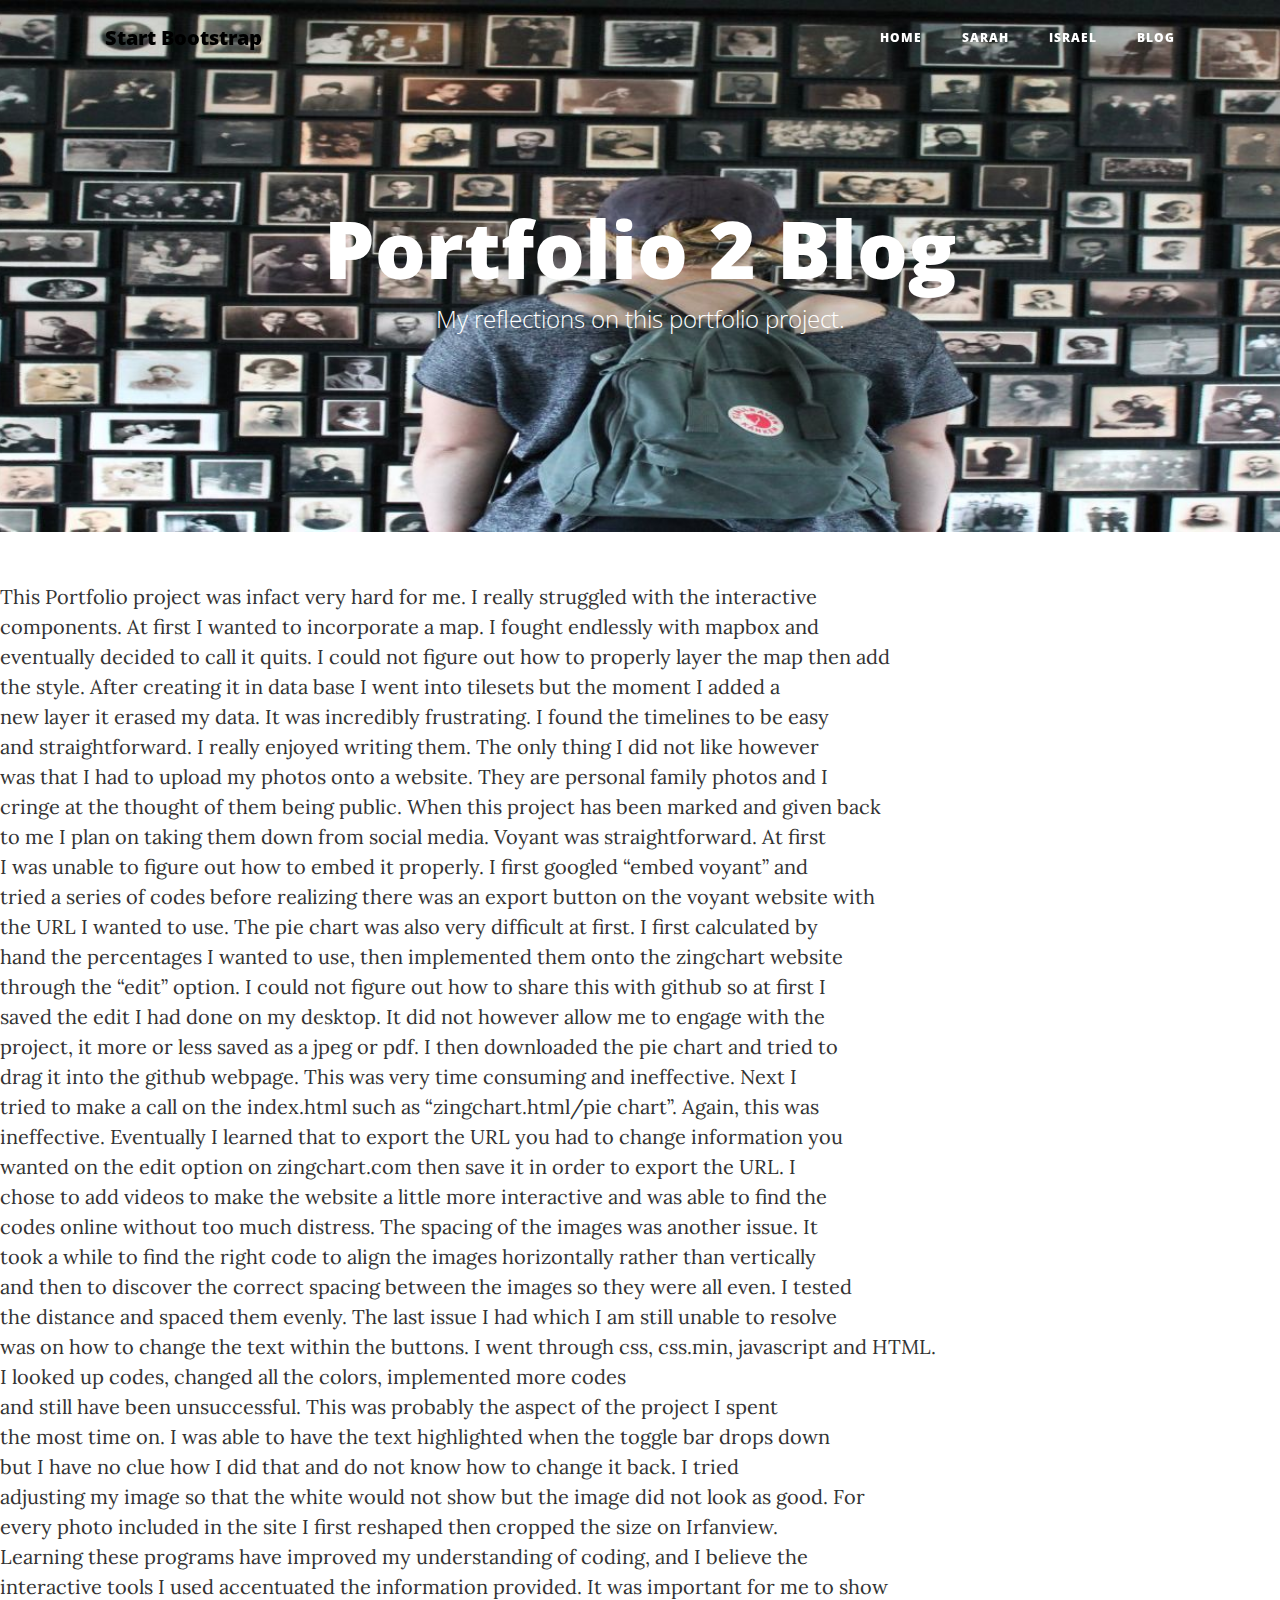
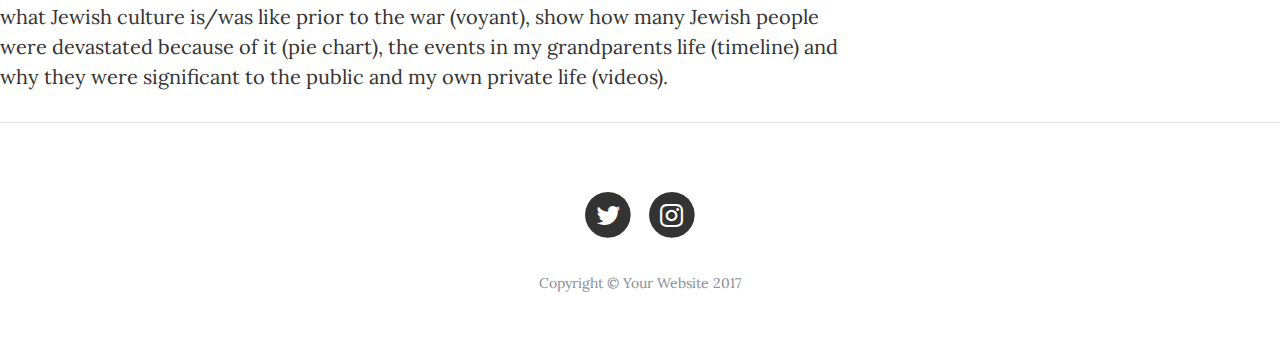
==== commit 54da4bc9: "Update blog.html" ====
--- a/blog.html
+++ b/blog.html
@@ -58,8 +58,8 @@
         <div class="row">
           <div class="col-lg-8 col-md-10 mx-auto">
             <div class="page-heading">
-              <h1>Contact Me</h1>
-              <span class="subheading">Have questions? I have answers (maybe).</span>
+              <h1>Portfolio 2 Blog</h1>
+              <span class="subheading">My reflections on this portfolio project.</span>
             </div>
           </div>
         </div>
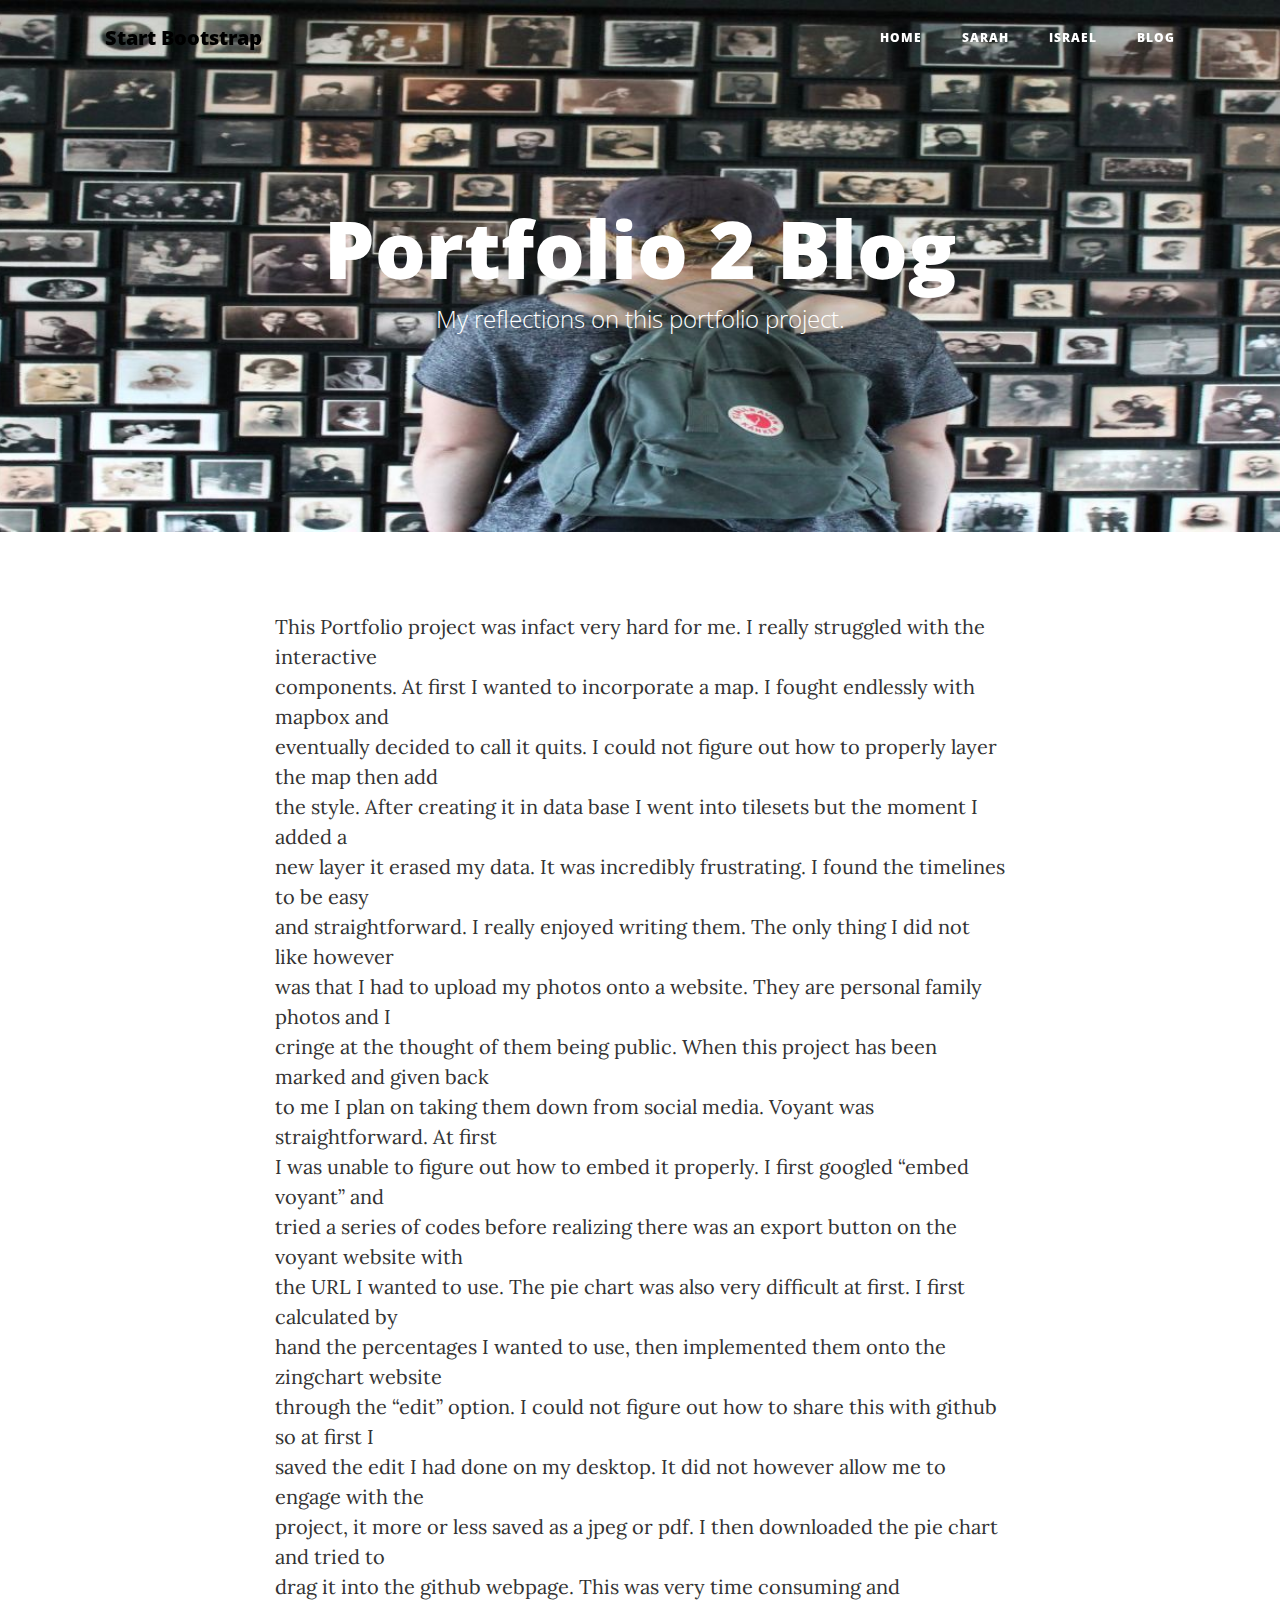
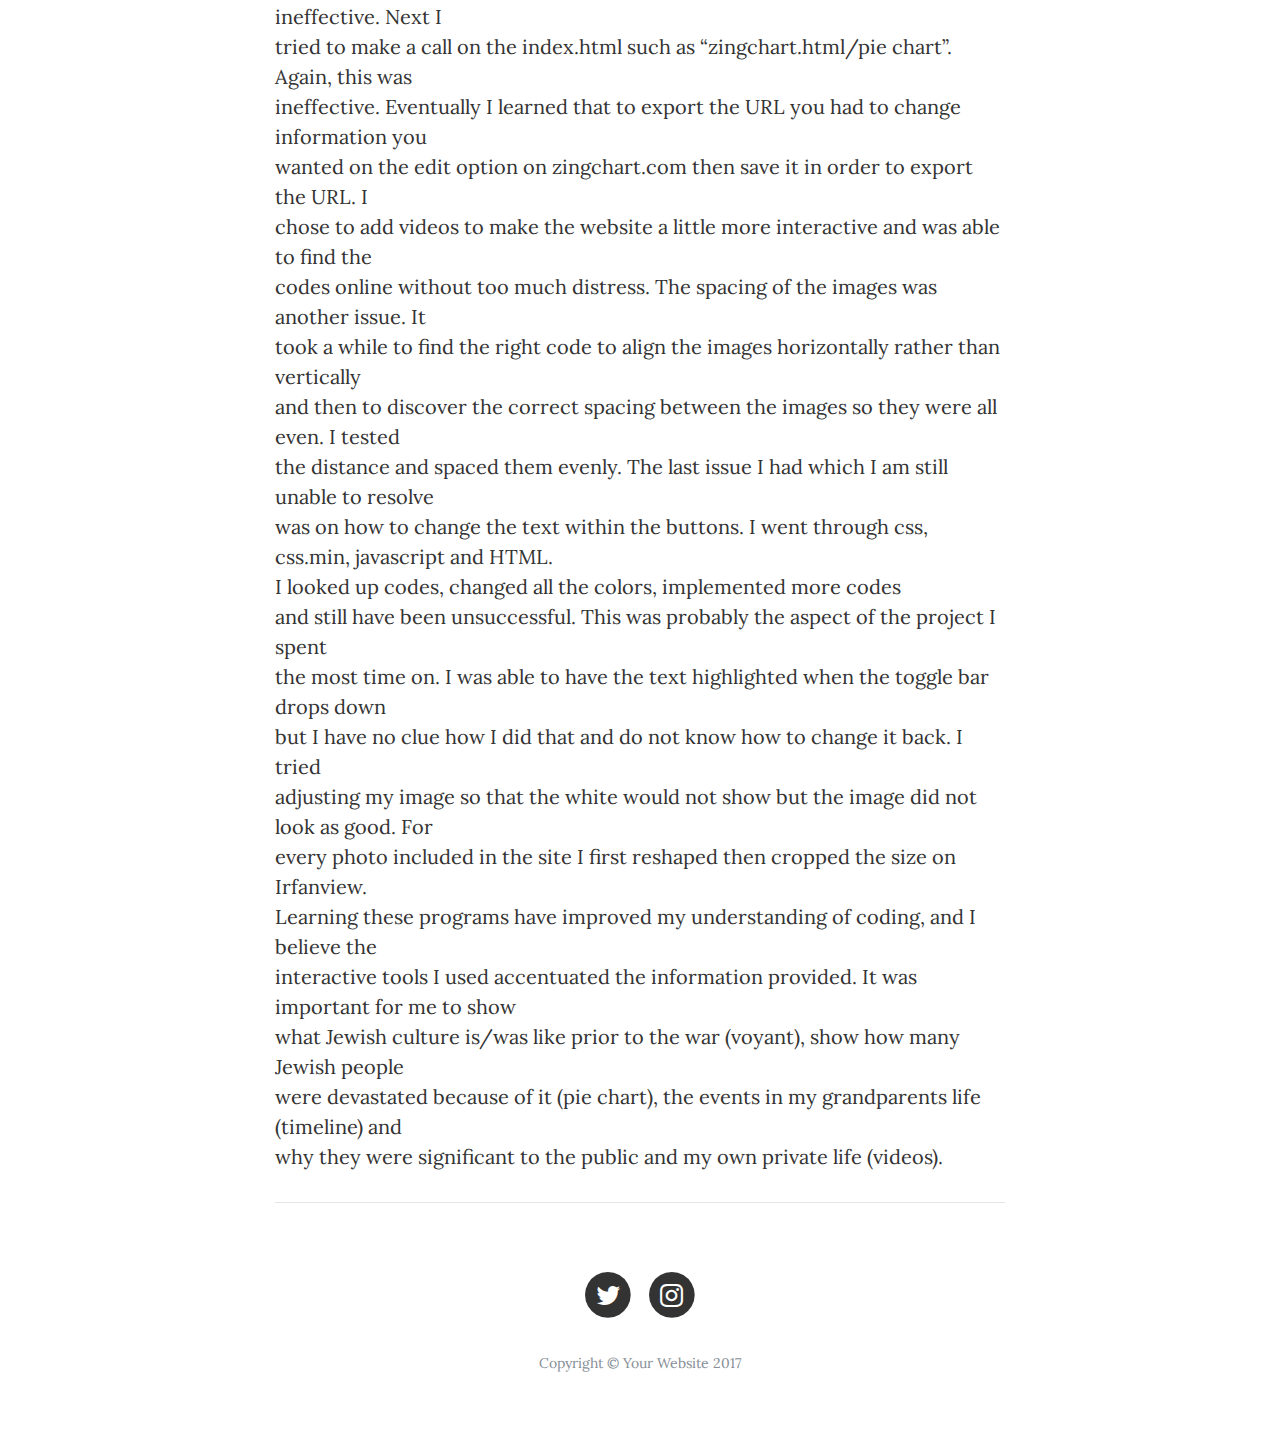
==== commit 68801827: "Update blog.html" ====
--- a/blog.html
+++ b/blog.html
@@ -67,7 +67,11 @@
     </header>
 
     <!-- Main Content -->
-    <p font style="calibri";"text-align:center”;> 
+    
+    <div class="container">
+      <div class="row">
+<div class="col-lg-8 col-md-10 mx-auto">
+    <p font style="calibri";> 
 This Portfolio project was infact very hard for me. I really struggled with the interactive<br /> components. At first I wanted to incorporate a map. I fought endlessly with mapbox and<br /> eventually decided to call it quits. I could not figure out how to properly layer the map then add<br /> the style. After creating it in data base I went into tilesets but the moment I added a <br />new layer it erased my data. It was incredibly frustrating. I found the timelines to be easy <br />and straightforward. I really enjoyed writing them. The only thing I did not like however<br /> was that I had to upload my photos onto a website. They are personal family photos and I <br />cringe at the thought of them being public. When this project has been marked and given back <br />to me I plan on taking them down from social media. Voyant was straightforward. At first <br />I was unable to figure out how to embed it properly. I first googled “embed voyant” and<br /> tried a series of codes before realizing there was an export button on the voyant website with <br />the URL I wanted to use. The pie chart was also very difficult at first. I first calculated by <br />hand the percentages I wanted to use, then implemented them onto the zingchart website <br />through the “edit” option. I could not figure out how to share this with github so at first I <br />saved the edit I had done on my desktop. It did not however allow me to engage with the <br />project, it more or less saved as a jpeg or pdf. I then downloaded the pie chart and tried to<br /> drag it into the github webpage. This was very time consuming and ineffective. Next I <br />tried to make a call on the index.html such as “zingchart.html/pie chart”. Again, this was <br />ineffective. Eventually I learned that to export the URL you had to change information you<br /> wanted on the edit option on zingchart.com then save it in order to export the URL. I <br />chose to add videos to make the website a little more interactive and was able to find the <br />codes online without too much distress. The spacing of the images was another issue. It <br />took a while to find the right code to align the images horizontally rather than vertically<br /> and then to discover the correct spacing between the images so they were all even. I tested <br />the distance and spaced them evenly. The last issue I had which I am still unable to resolve<br /> was on how to change the text within the buttons. I went through css, css.min, javascript and HTML. <br />I looked up codes, changed all the colors, implemented more codes<br /> and still have been unsuccessful. This was probably the aspect of the project I spent <br />the most time on. I was able to have the text highlighted when the toggle bar drops down<br /> but I have no clue how I did that and do not know how to change it back. I tried<br /> adjusting my image so that the white would not show but the image did not look as good. For <br />every photo included in the site I first reshaped then cropped the size on Irfanview. <br />Learning these programs have improved my understanding of coding, and I believe the <br />interactive tools I used accentuated the information provided. It was important for me to show <br />what Jewish culture is/was like prior to the war (voyant), show how many Jewish people <br />were devastated because of it (pie chart), the events in my grandparents life (timeline) and <br />why they were significant to the public and my own private life (videos). 
     </p>
     <hr>
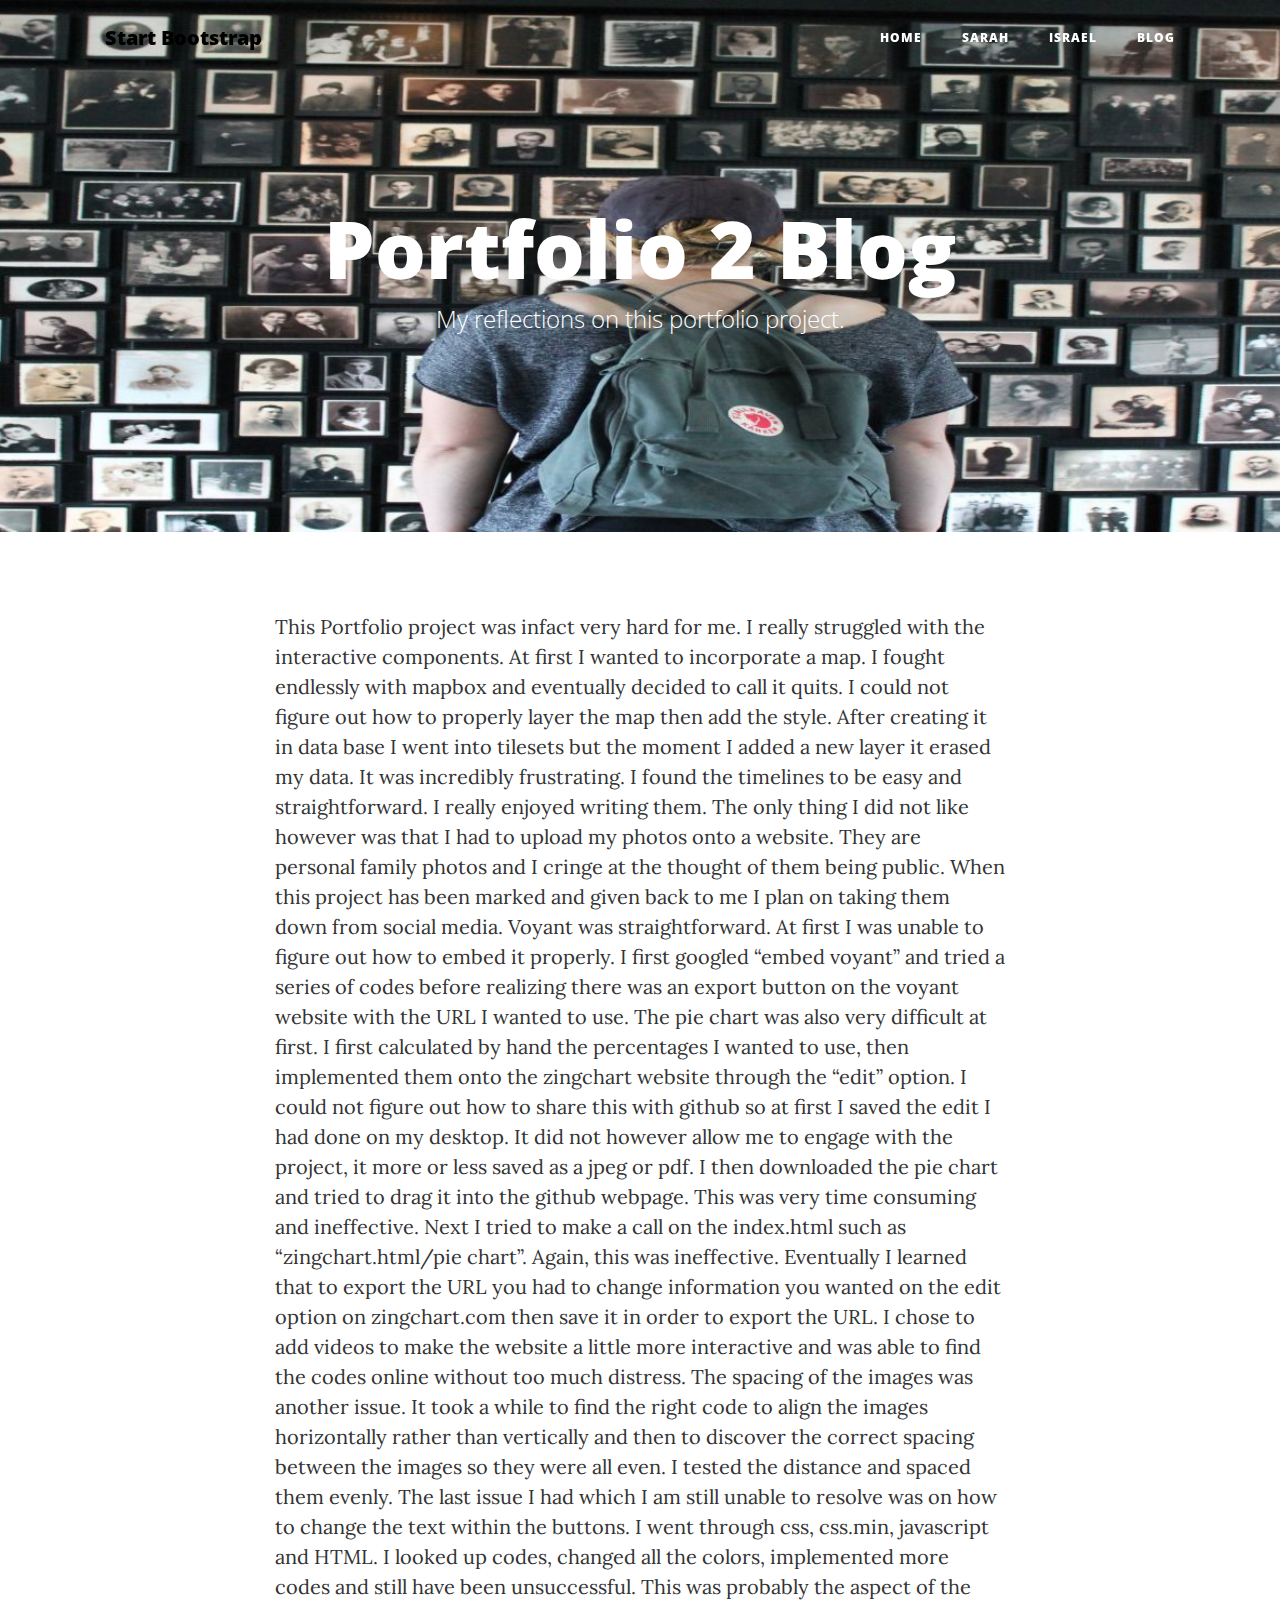
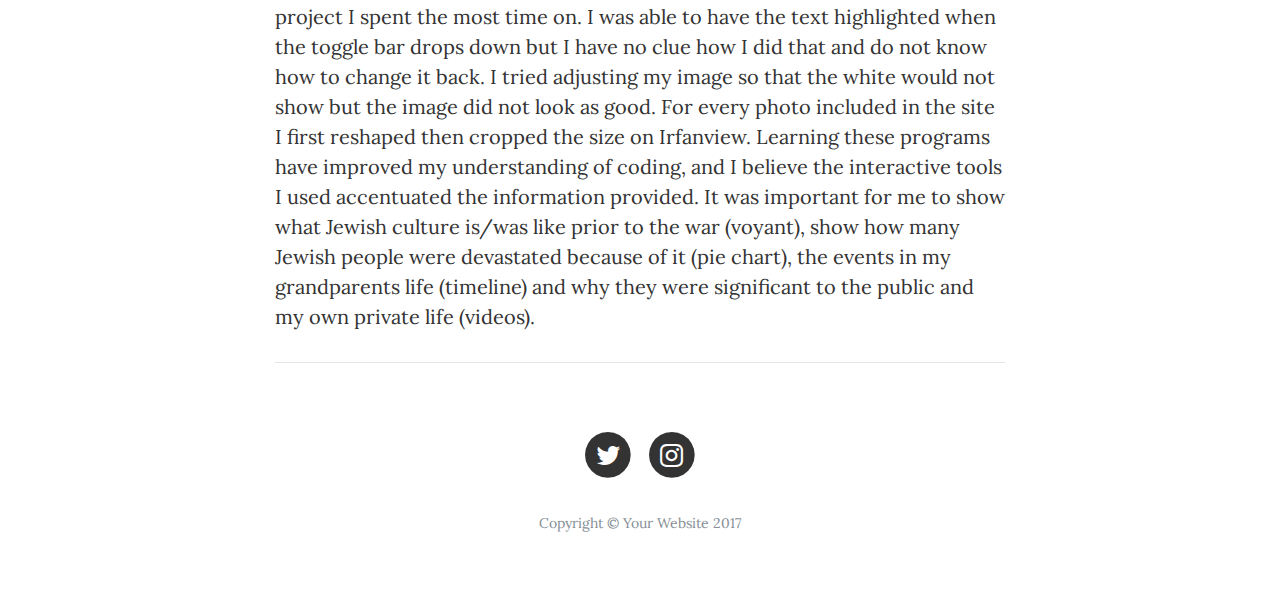
==== commit f6fe11b0: "Update blog.html" ====
--- a/blog.html
+++ b/blog.html
@@ -72,8 +72,7 @@
       <div class="row">
 <div class="col-lg-8 col-md-10 mx-auto">
     <p font style="calibri";> 
-This Portfolio project was infact very hard for me. I really struggled with the interactive<br /> components. At first I wanted to incorporate a map. I fought endlessly with mapbox and<br /> eventually decided to call it quits. I could not figure out how to properly layer the map then add<br /> the style. After creating it in data base I went into tilesets but the moment I added a <br />new layer it erased my data. It was incredibly frustrating. I found the timelines to be easy <br />and straightforward. I really enjoyed writing them. The only thing I did not like however<br /> was that I had to upload my photos onto a website. They are personal family photos and I <br />cringe at the thought of them being public. When this project has been marked and given back <br />to me I plan on taking them down from social media. Voyant was straightforward. At first <br />I was unable to figure out how to embed it properly. I first googled “embed voyant” and<br /> tried a series of codes before realizing there was an export button on the voyant website with <br />the URL I wanted to use. The pie chart was also very difficult at first. I first calculated by <br />hand the percentages I wanted to use, then implemented them onto the zingchart website <br />through the “edit” option. I could not figure out how to share this with github so at first I <br />saved the edit I had done on my desktop. It did not however allow me to engage with the <br />project, it more or less saved as a jpeg or pdf. I then downloaded the pie chart and tried to<br /> drag it into the github webpage. This was very time consuming and ineffective. Next I <br />tried to make a call on the index.html such as “zingchart.html/pie chart”. Again, this was <br />ineffective. Eventually I learned that to export the URL you had to change information you<br /> wanted on the edit option on zingchart.com then save it in order to export the URL. I <br />chose to add videos to make the website a little more interactive and was able to find the <br />codes online without too much distress. The spacing of the images was another issue. It <br />took a while to find the right code to align the images horizontally rather than vertically<br /> and then to discover the correct spacing between the images so they were all even. I tested <br />the distance and spaced them evenly. The last issue I had which I am still unable to resolve<br /> was on how to change the text within the buttons. I went through css, css.min, javascript and HTML. <br />I looked up codes, changed all the colors, implemented more codes<br /> and still have been unsuccessful. This was probably the aspect of the project I spent <br />the most time on. I was able to have the text highlighted when the toggle bar drops down<br /> but I have no clue how I did that and do not know how to change it back. I tried<br /> adjusting my image so that the white would not show but the image did not look as good. For <br />every photo included in the site I first reshaped then cropped the size on Irfanview. <br />Learning these programs have improved my understanding of coding, and I believe the <br />interactive tools I used accentuated the information provided. It was important for me to show <br />what Jewish culture is/was like prior to the war (voyant), show how many Jewish people <br />were devastated because of it (pie chart), the events in my grandparents life (timeline) and <br />why they were significant to the public and my own private life (videos). 
-    </p>
+This Portfolio project was infact very hard for me. I really struggled with the interactive components. At first I wanted to incorporate a map. I fought endlessly with mapbox and eventually decided to call it quits. I could not figure out how to properly layer the map then add the style. After creating it in data base I went into tilesets but the moment I added a new layer it erased my data. It was incredibly frustrating. I found the timelines to be easy and straightforward. I really enjoyed writing them. The only thing I did not like however was that I had to upload my photos onto a website. They are personal family photos and I cringe at the thought of them being public. When this project has been marked and given back to me I plan on taking them down from social media. Voyant was straightforward. At first I was unable to figure out how to embed it properly. I first googled “embed voyant” and tried a series of codes before realizing there was an export button on the voyant website with the URL I wanted to use. The pie chart was also very difficult at first. I first calculated by hand the percentages I wanted to use, then implemented them onto the zingchart website through the “edit” option. I could not figure out how to share this with github so at first I saved the edit I had done on my desktop. It did not however allow me to engage with the project, it more or less saved as a jpeg or pdf. I then downloaded the pie chart and tried to drag it into the github webpage. This was very time consuming and ineffective. Next I tried to make a call on the index.html such as “zingchart.html/pie chart”. Again, this was ineffective. Eventually I learned that to export the URL you had to change information you wanted on the edit option on zingchart.com then save it in order to export the URL. I chose to add videos to make the website a little more interactive and was able to find the codes online without too much distress. The spacing of the images was another issue. It took a while to find the right code to align the images horizontally rather than vertically and then to discover the correct spacing between the images so they were all even. I tested the distance and spaced them evenly. The last issue I had which I am still unable to resolve was on how to change the text within the buttons. I went through css, css.min, javascript and HTML. I looked up codes, changed all the colors, implemented more codes and still have been unsuccessful. This was probably the aspect of the project I spent the most time on. I was able to have the text highlighted when the toggle bar drops down but I have no clue how I did that and do not know how to change it back. I tried adjusting my image so that the white would not show but the image did not look as good. For every photo included in the site I first reshaped then cropped the size on Irfanview. Learning these programs have improved my understanding of coding, and I believe the interactive tools I used accentuated the information provided. It was important for me to show what Jewish culture is/was like prior to the war (voyant), show how many Jewish people were devastated because of it (pie chart), the events in my grandparents life (timeline) and why they were significant to the public and my own private life (videos). </p>
     <hr>
 
     <!-- Footer -->
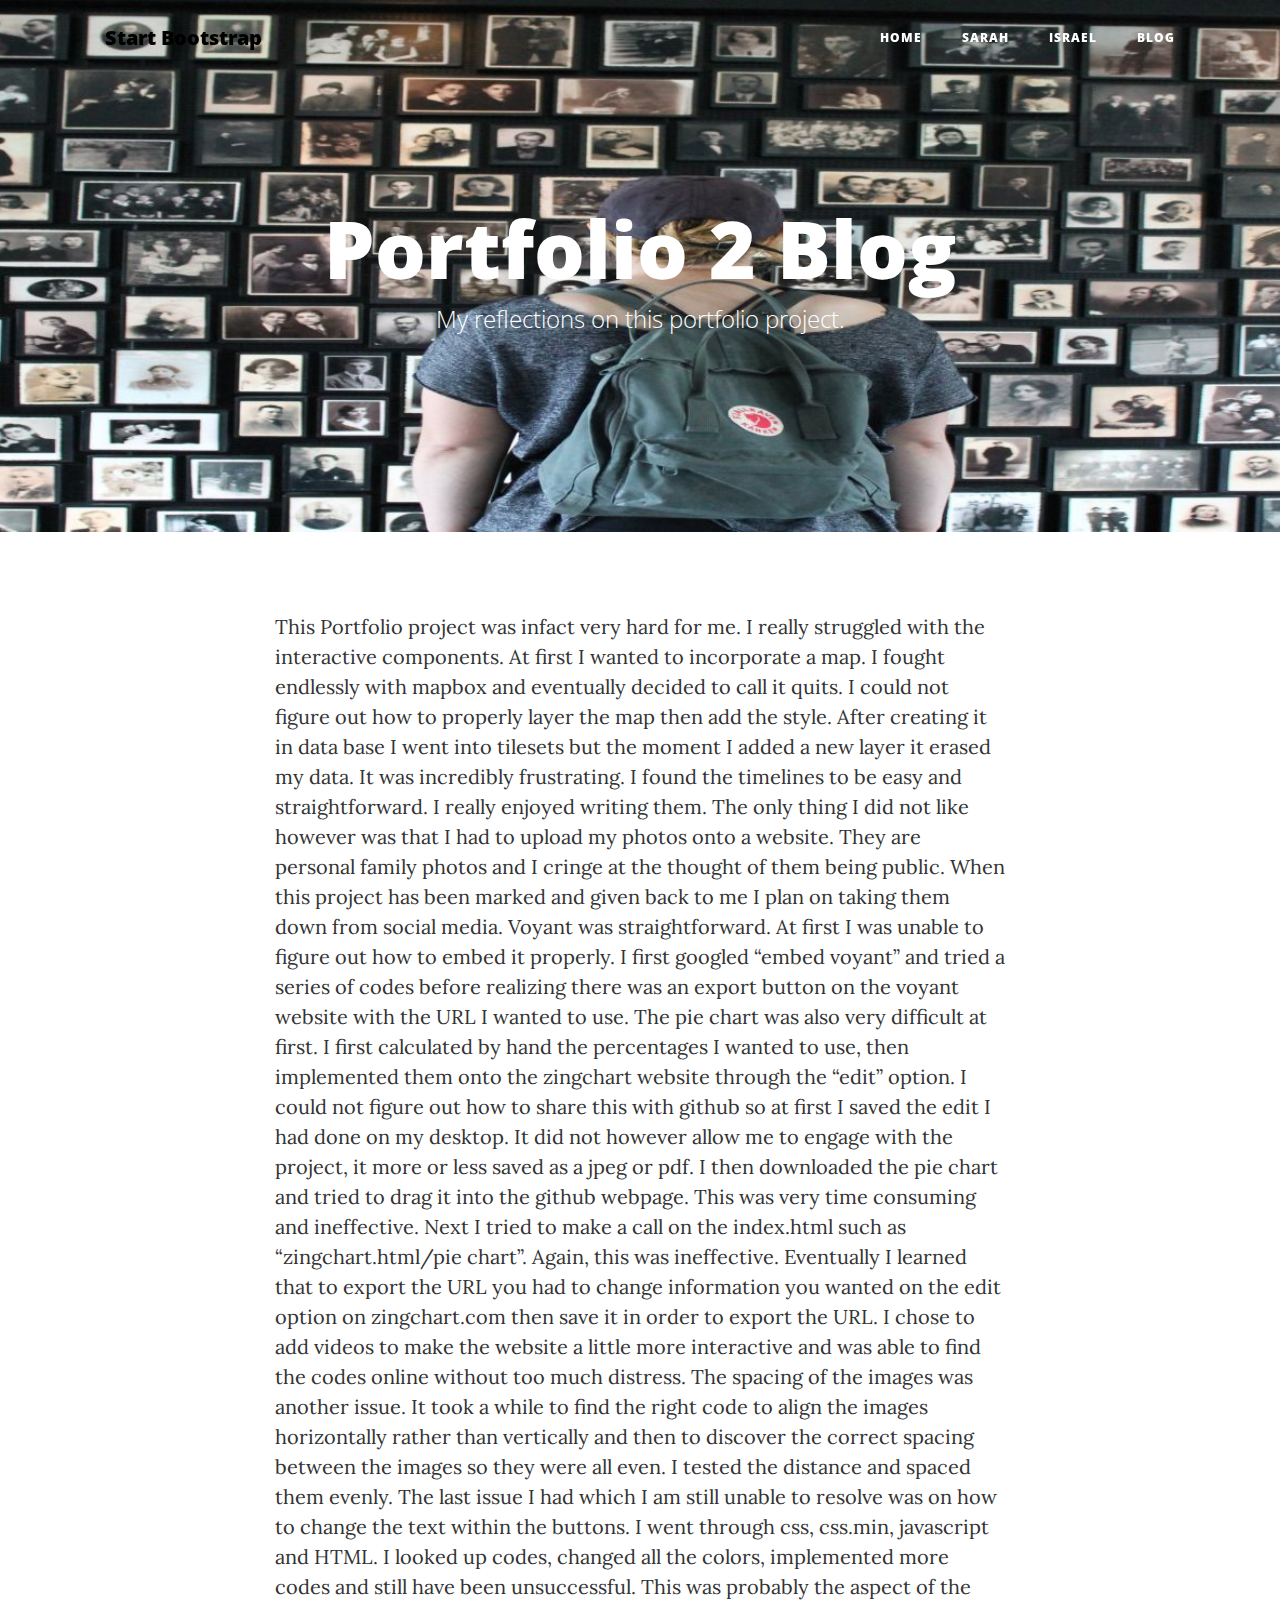
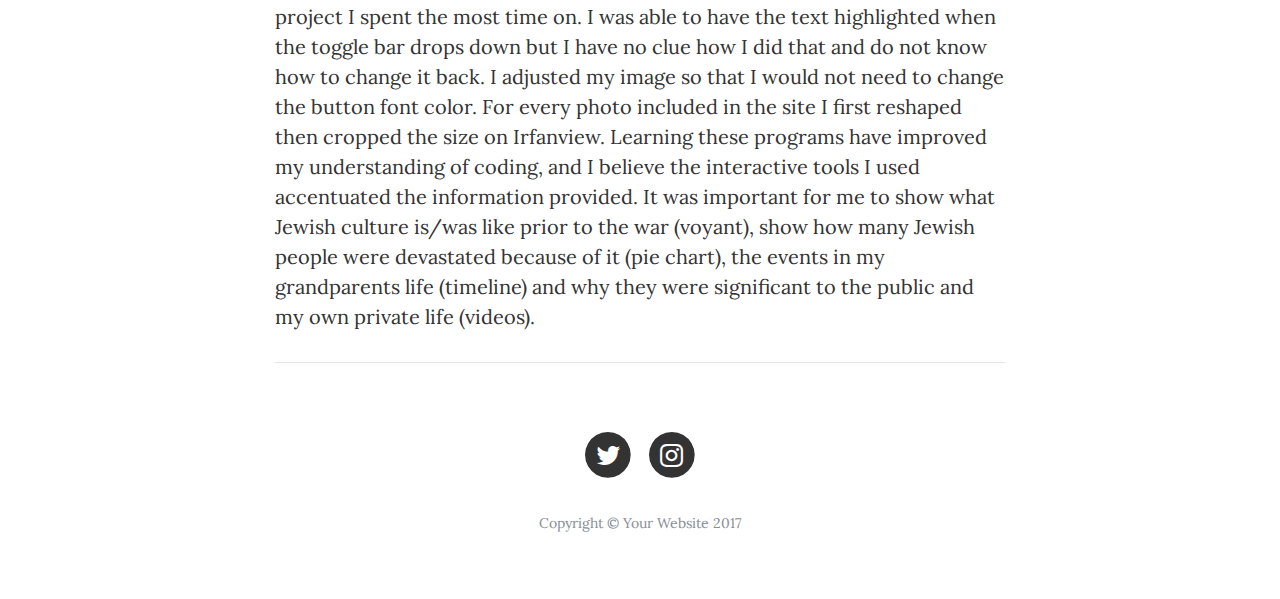
==== commit 7863bd0f: "Update blog.html" ====
--- a/blog.html
+++ b/blog.html
@@ -72,7 +72,7 @@
       <div class="row">
 <div class="col-lg-8 col-md-10 mx-auto">
     <p font style="calibri";> 
-This Portfolio project was infact very hard for me. I really struggled with the interactive components. At first I wanted to incorporate a map. I fought endlessly with mapbox and eventually decided to call it quits. I could not figure out how to properly layer the map then add the style. After creating it in data base I went into tilesets but the moment I added a new layer it erased my data. It was incredibly frustrating. I found the timelines to be easy and straightforward. I really enjoyed writing them. The only thing I did not like however was that I had to upload my photos onto a website. They are personal family photos and I cringe at the thought of them being public. When this project has been marked and given back to me I plan on taking them down from social media. Voyant was straightforward. At first I was unable to figure out how to embed it properly. I first googled “embed voyant” and tried a series of codes before realizing there was an export button on the voyant website with the URL I wanted to use. The pie chart was also very difficult at first. I first calculated by hand the percentages I wanted to use, then implemented them onto the zingchart website through the “edit” option. I could not figure out how to share this with github so at first I saved the edit I had done on my desktop. It did not however allow me to engage with the project, it more or less saved as a jpeg or pdf. I then downloaded the pie chart and tried to drag it into the github webpage. This was very time consuming and ineffective. Next I tried to make a call on the index.html such as “zingchart.html/pie chart”. Again, this was ineffective. Eventually I learned that to export the URL you had to change information you wanted on the edit option on zingchart.com then save it in order to export the URL. I chose to add videos to make the website a little more interactive and was able to find the codes online without too much distress. The spacing of the images was another issue. It took a while to find the right code to align the images horizontally rather than vertically and then to discover the correct spacing between the images so they were all even. I tested the distance and spaced them evenly. The last issue I had which I am still unable to resolve was on how to change the text within the buttons. I went through css, css.min, javascript and HTML. I looked up codes, changed all the colors, implemented more codes and still have been unsuccessful. This was probably the aspect of the project I spent the most time on. I was able to have the text highlighted when the toggle bar drops down but I have no clue how I did that and do not know how to change it back. I tried adjusting my image so that the white would not show but the image did not look as good. For every photo included in the site I first reshaped then cropped the size on Irfanview. Learning these programs have improved my understanding of coding, and I believe the interactive tools I used accentuated the information provided. It was important for me to show what Jewish culture is/was like prior to the war (voyant), show how many Jewish people were devastated because of it (pie chart), the events in my grandparents life (timeline) and why they were significant to the public and my own private life (videos). </p>
+This Portfolio project was infact very hard for me. I really struggled with the interactive components. At first I wanted to incorporate a map. I fought endlessly with mapbox and eventually decided to call it quits. I could not figure out how to properly layer the map then add the style. After creating it in data base I went into tilesets but the moment I added a new layer it erased my data. It was incredibly frustrating. I found the timelines to be easy and straightforward. I really enjoyed writing them. The only thing I did not like however was that I had to upload my photos onto a website. They are personal family photos and I cringe at the thought of them being public. When this project has been marked and given back to me I plan on taking them down from social media. Voyant was straightforward. At first I was unable to figure out how to embed it properly. I first googled “embed voyant” and tried a series of codes before realizing there was an export button on the voyant website with the URL I wanted to use. The pie chart was also very difficult at first. I first calculated by hand the percentages I wanted to use, then implemented them onto the zingchart website through the “edit” option. I could not figure out how to share this with github so at first I saved the edit I had done on my desktop. It did not however allow me to engage with the project, it more or less saved as a jpeg or pdf. I then downloaded the pie chart and tried to drag it into the github webpage. This was very time consuming and ineffective. Next I tried to make a call on the index.html such as “zingchart.html/pie chart”. Again, this was ineffective. Eventually I learned that to export the URL you had to change information you wanted on the edit option on zingchart.com then save it in order to export the URL. I chose to add videos to make the website a little more interactive and was able to find the codes online without too much distress. The spacing of the images was another issue. It took a while to find the right code to align the images horizontally rather than vertically and then to discover the correct spacing between the images so they were all even. I tested the distance and spaced them evenly. The last issue I had which I am still unable to resolve was on how to change the text within the buttons. I went through css, css.min, javascript and HTML. I looked up codes, changed all the colors, implemented more codes and still have been unsuccessful. This was probably the aspect of the project I spent the most time on. I was able to have the text highlighted when the toggle bar drops down but I have no clue how I did that and do not know how to change it back. I adjusted my image so that I would not need to change the button font color. For every photo included in the site I first reshaped then cropped the size on Irfanview. Learning these programs have improved my understanding of coding, and I believe the interactive tools I used accentuated the information provided. It was important for me to show what Jewish culture is/was like prior to the war (voyant), show how many Jewish people were devastated because of it (pie chart), the events in my grandparents life (timeline) and why they were significant to the public and my own private life (videos). </p>
     <hr>
 
     <!-- Footer -->
